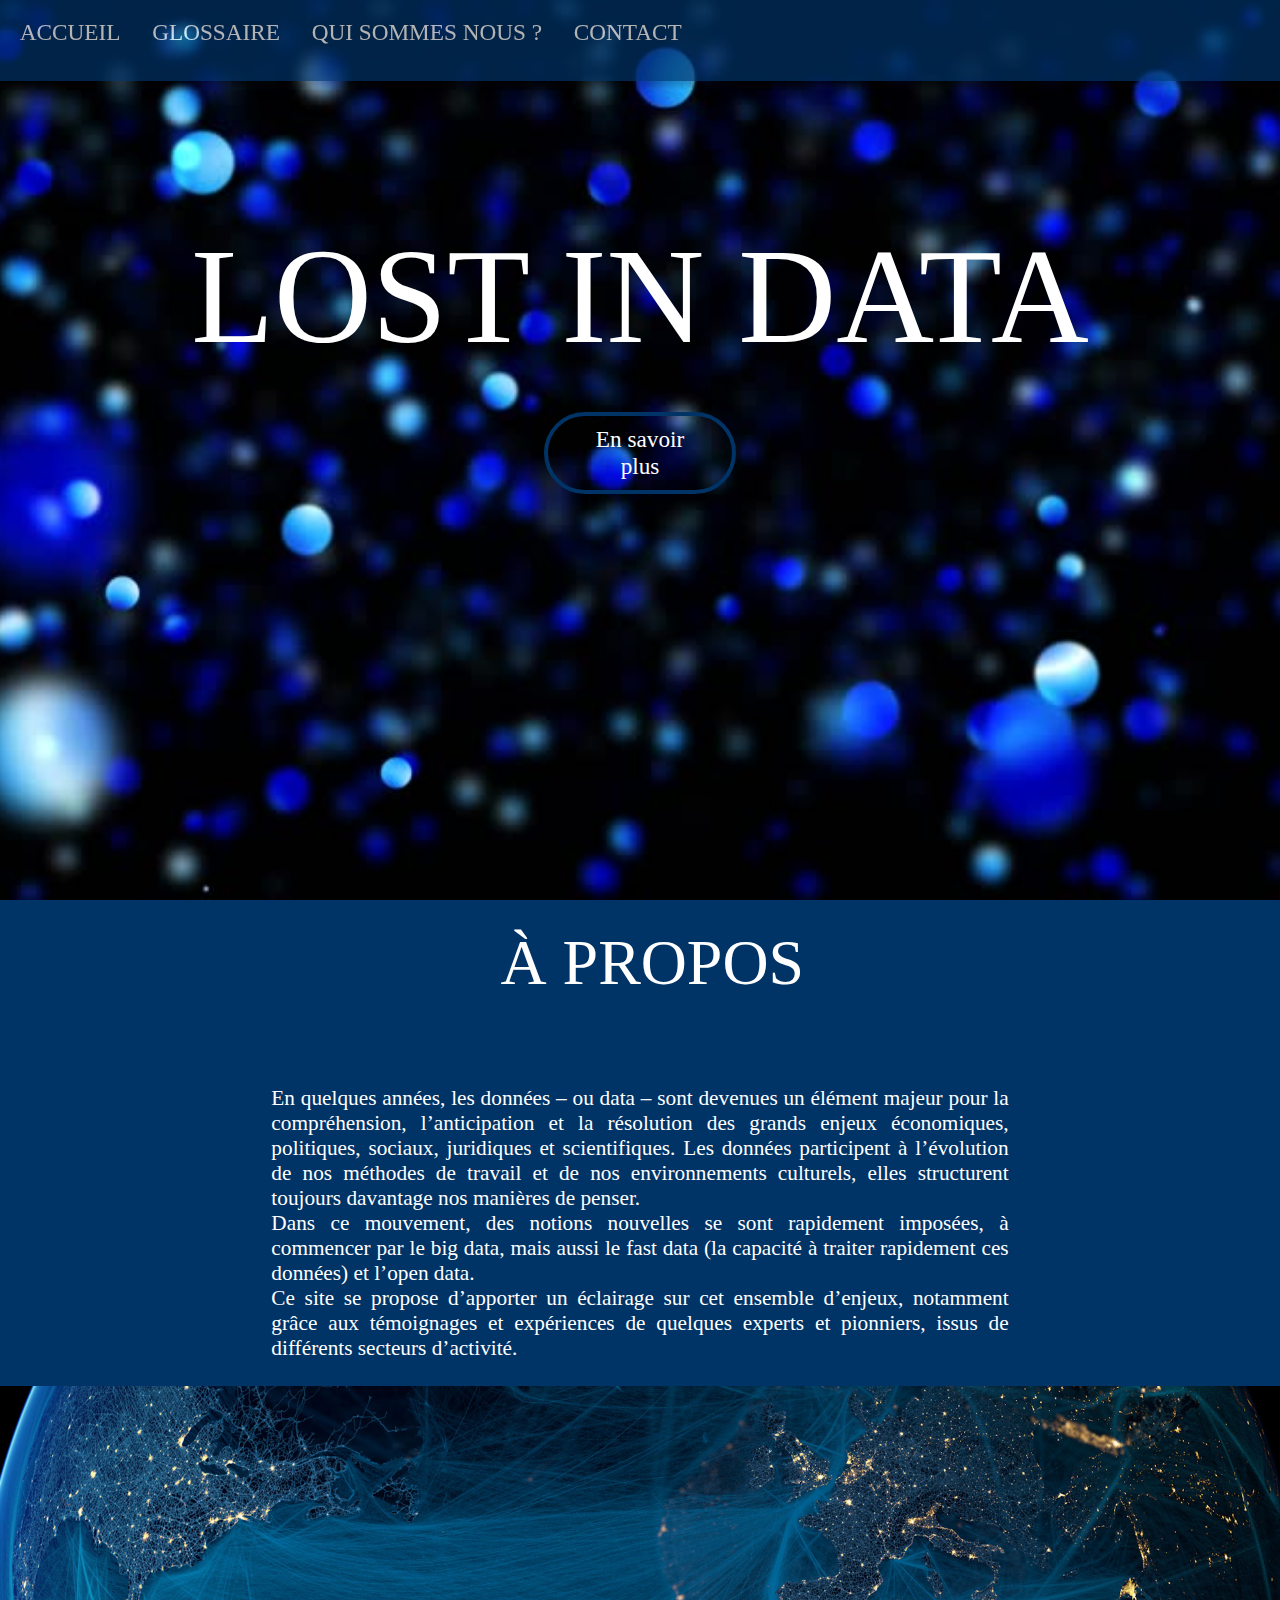
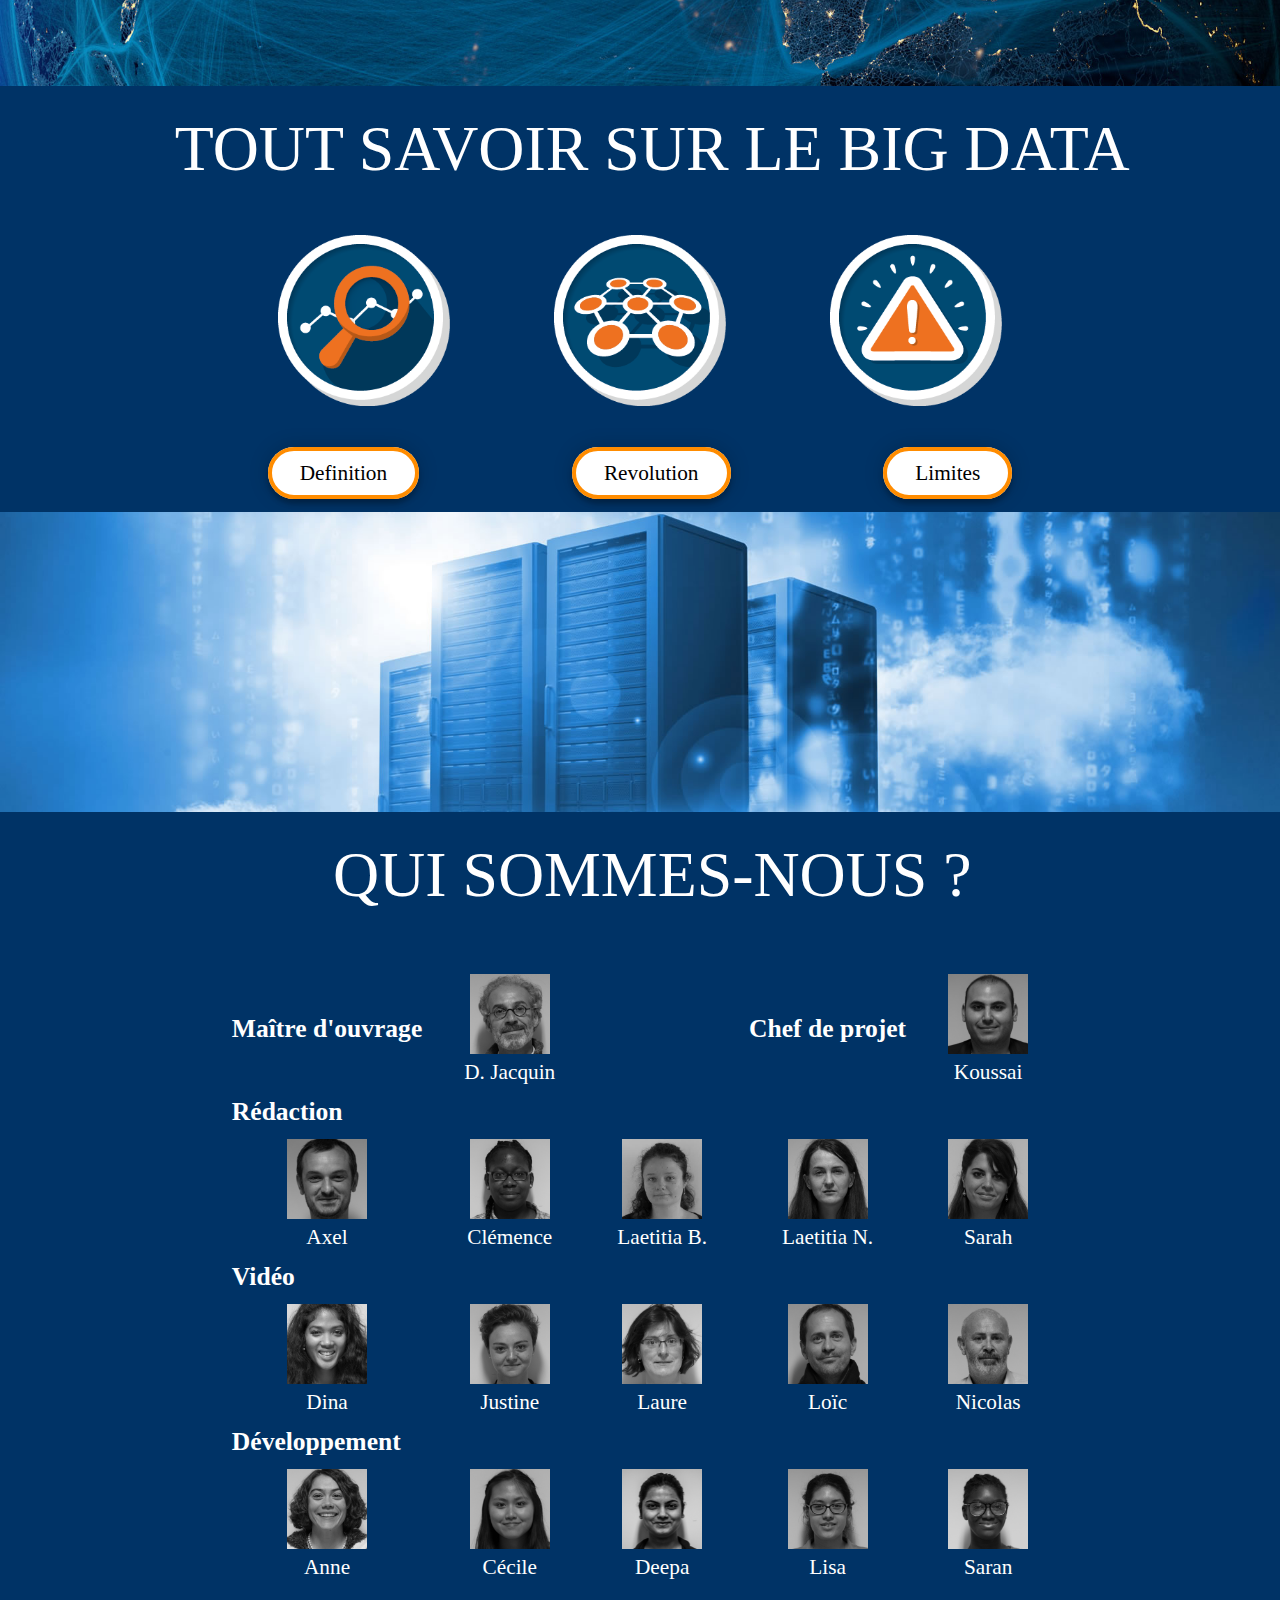
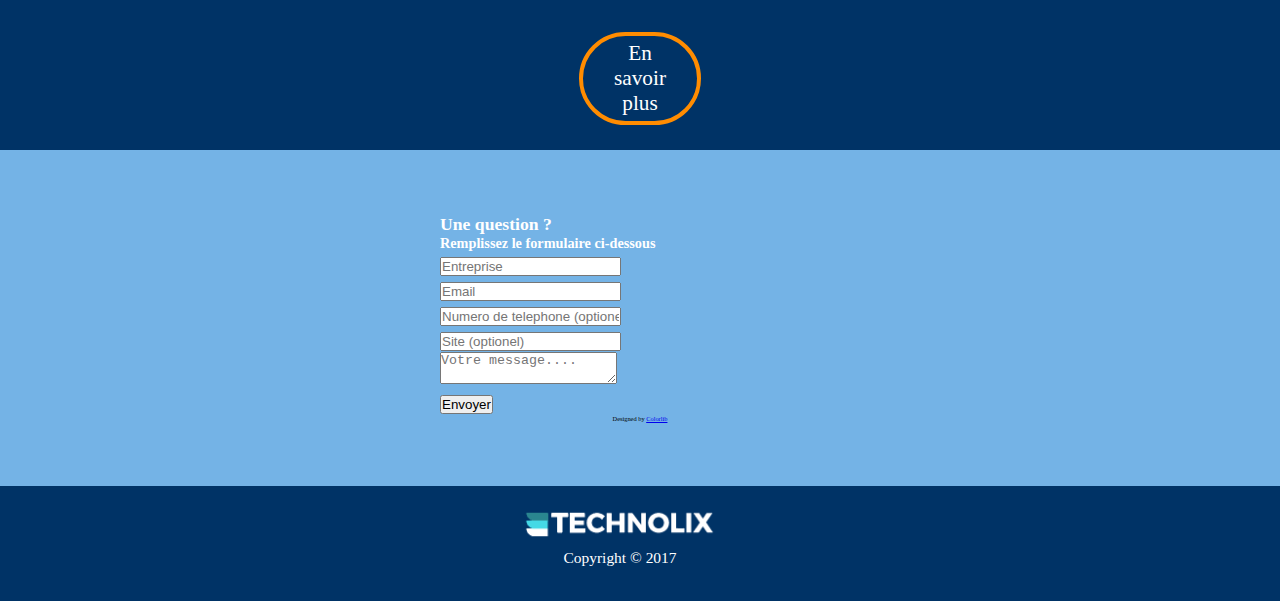
==== index.html @ 886eea76 "Add files via upload" ====
<!DOCTYPE HTML>
<html>
<head>
<title>Lost in Data</title>
<meta charset="utf-8">
	<link rel="stylesheet" type="text/css" href="main_style.css">
</head>

<body>
<!----------------------------------- Debut header ---------------------------------->
<div class="imgheader">
	<header>
	<!----------------------------------- Titre Principal ----------------------->
<h1 class="titre-accueil">Lost in Data</h1>
<a href="#qui" class="button1">En savoir plus</a>
	</header>
	</div>
<!----------------------------------- Menu ---------------------------------->
		<nav>
<ul>

<li><a href="index.html">Accueil</a></li>
<li><a href="glossaire.html">Glossaire</a></li>
<li><a href="#qui">Qui sommes nous ?</a></li>
<li><a href="#contact">Contact</a></li>
</ul>
		</nav>
<!--------- Fin header ------------>

<main>

	<!----------- Section a propos ------------>
	
<div class="apropos">
	<h2>à propos</h2>

	<div class="introtxt">
<p></i>En quelques années, les données – ou data – sont devenues un élément majeur pour la 
compréhension, l’anticipation et la résolution des grands enjeux économiques, politiques, sociaux, juridiques 
et scientifiques. Les données participent à l’évolution de nos méthodes de travail et de nos environnements 
culturels, elles structurent toujours davantage nos manières de penser.</p>
<p>Dans ce mouvement, des notions nouvelles se sont rapidement imposées, à commencer par le big data, 
mais aussi le fast data (la capacité à traiter rapidement ces données) et l’open data.</p>
<p>Ce site se propose d’apporter un éclairage sur cet ensemble d’enjeux, notamment grâce aux 
témoignages et expériences de quelques experts et pionniers, issus de différents secteurs d’activité.</p>
	</div>
</div>
<div class="bannertop">
</div>
	<!------------ Section pictogrammes articles -------------->


<div class="toutsavoir">

	<div class="artlinks">
<h2>Tout savoir sur le Big Data</h2>

<img src="datas.png" alt="introduction" class="picto">

<img src="revolution.png" alt="revolution" class="picto">

<img src="attention.png" alt="limites" class="picto">

</div>

<div class="buttonlist">
<a href="article1.html" class="button">Definition</a>
<a href="article2.html" class="button">Revolution</a>
<a href="article3.html" class="button">Limites</a>
	</div>
		</div>
<div class="bannerbottom">
</div>
	<!--------- Section Qui sommes-nous  --------------->
	<a name="qui"></a>
	<div class="qui">

<h2>Qui sommes-nous ?</h2>

<table>
<tr><th>Maître d'ouvrage</th><td><a href=""><img src="David.jpg" alt="" height="80px"/></a><p>D. Jacquin</p></td><td></td><th>Chef de projet</th><td><a href=""><img src="Koussay.jpg" alt=""height="80px"/></a><p>Koussai</p></td>
</tr>

<tr><th colspan="5">Rédaction</th></tr>
<tr>
<td><a href=""><img src="Axel.jpg" alt="" height="80px"/></a><p>Axel</p></td><td><a href=""><img src="Clemence.jpg" alt="" height="80px"/></a><p>Clémence</p></td><td><a href=""><img src="Leti.jpg" alt="" height="80px"/></a><p>Laetitia B.</p></td><td><a href=""><img src="Laetitia.jpg" alt="" height="80px"/></a><p>Laetitia N.</p></td><td><a href=""><img src="Sarah.jpg" alt="" height="80px"/></a><p>Sarah</p></td>
</tr>

<tr><th colspan="5">Vidéo</th></tr>
<tr><td><a href=""><img src="Dina.jpg" alt="" height="80px"/></a><p>Dina</p></td><td><a href=""><img src="Justine.jpg" alt="" height="80px"/></a><p>Justine</p></td><td><a href=""><img src="Laure.jpg" alt="" height="80px"/></a><p>Laure</p></td><td><a href=""><img src="Loic.jpg" alt="" height="80px"/></a><p>Loïc</p></td><td><a href=""><img src="Nicolas.jpg" alt="" height="80px"/></a><p>Nicolas</p></td>
</tr>

<tr><th colspan="5">Développement</th></tr>
<tr><td><a href=""><img src="Anne.jpg" alt="" height="80px"/></a><p>Anne</p></td><td><a href=""><img src="Cecile.jpg" alt="" height="80px"/></a><p>Cécile</p></td><td><a href=""><img src="Deepa.jpg" alt="" height="80px"/></a><p>Deepa</p></td><td><a href=""><img src="Lisa.jpg" alt="" height="80px"/></a><p>Lisa</p></td><td><a href=""><img src="Saran.jpg" alt="" height="80px"/></a><p>Saran</p></td>
</tr>
</table>

<a href="information.html" class="button-qui-sommes-nous">En savoir plus</a>
</div>

	<!---------- Formulaire de Contact ------------------>
<div class="contactsection"><a name="contact"></a>

<div class="formulaire">  
  <form action="https://formspree.io/leang.cecile@gmail.com" method="POST">
  <input type="hidden" name="_cc" value="koussay.houceine@gmail.com","david.jacquin@gmail.com"  />
	<input type="hidden" name="_format" value="plain" />
	<input type="hidden" name="_subject" value="Vous avez reçu un nouveau message !" />
    <h5>Une question ?</h5>
    <h6>Remplissez le formulaire ci-dessous</h6>
    <fieldset>
	
	
	
      <input name="entreprise" placeholder="Entreprise" type="text" tabindex="1">
    </fieldset>
    <fieldset>
      <input name="_replyto" placeholder="Email" type="email" tabindex="2">
    </fieldset>
    <fieldset>
      <input name="tel" placeholder="Numero de telephone (optionel)" type="tel" tabindex="3">
    </fieldset>
    <fieldset>
      <input name="site" placeholder="Site (optionel)" type="url" tabindex="4">
    </fieldset>
    <fieldset>
      <textarea name="message" placeholder="Votre message...." tabindex="5"></textarea>
    </fieldset>
    <fieldset>
      <button name="submit" type="submit" id="contact-submit" data-submit="...envoi">Envoyer</button>
    </fieldset>
    <p class="copyright">Designed by <a href="https://colorlib.com" target="_blank" title="Colorlib">Colorlib</a></p>
  </form>
</div>

</div>

</div>

</main>

	<!------------- Footer --------------->
<footer>
<div><img src="logotechnolix.png" alt="Logo technolix" class="logotechnolix"></div>
<div="clear"></div>
<div>Copyright © 2017</div> 
</footer>
</body>
</html>
---- main_style.css ----
body, html{
	height:100%;
	margin:0 auto;
	background-color:#003366;
	color:#fff;
	font-family:Calibri;
	font-size:1.1em;
}

header{
	margin:0;
	
}

main{
	background-color:#003366;
	color:#fff;
	margin-bottom:15px;
	margin-top:0;
	font-family:Calibri;
	font-size:1.1em;
}

/* Images de header */

.imgheader{
	background:url(innovation.jpg);
    min-height:100%; 
	margin:0;
    background-position: center;
    background-repeat: no-repeat;
    background-size: cover;	

}

.header1{
	background:url(banner2.jpg); 
    background-position: center;
    background-repeat: no-repeat;
    background-size: cover;
	height:45%;
}

.header2{
	background:url(banner4.jpg); 
    background-position: center;
    background-repeat: no-repeat;
    background-size: 100% 100%;
	height:45%;
}

.header3{
	background:url(banner3.jpg); 
    background-position: center;
    background-repeat: no-repeat;
    background-size: 100% 100%;
	height:45%;
}

/*Bouton header */

.button1 {
	background-color:transparent;
    color: #fff;
    padding: 10px 28px;
    text-align: center;
    font-size: 1.2em;
	display:block;
	margin: 0 auto;
	margin-top:3%;
	border: solid 4px #003366;
	border-radius:50px;
	width:15%;
	text-decoration:none;
	
	
	
}


.button1:hover{
	background: #fff;
	color:#333;
  -webkit-transition: background 0.3s ease-in-out;
  -moz-transition: background 0.3s ease-in-out;
  transition: background-color 0.3s ease-in-out;
	
}

.element {
    position: relative;
}
 
/*replace the content value with the
corresponding value from the list below*/
 

/*Menu*/
nav{
	background-color:#003366;
	opacity:0.7;
	height:9%;
	width:100%;
	overflow:auto;
	position:fixed;
	margin:0 auto;
	top:0;
	box-shadow: 0 0 20px 0 rgba(0, 0, 0, 0.2), 0 5px 5px 0 rgba(0, 0, 0, 0.24);
	}
	
nav ul, nav li {
	list-style-type:none;
	padding:0;
	margin:0 auto;
	margin-left:auto;
    margin-right:auto;
	
}

nav li{
	float:left;
	padding:7px;
	margin:0 auto;
	margin-left:1%;
	margin-right:5px;
	margin-top:0.9%;
	font-size:1.2em;
	
}

nav li a {
	text-decoration:none;
	font-family:calibri;
	font-size:1em;
	font-weight:300;
	text-transform:uppercase;
	text-align:center;
	display:block;
	color:#fff;
	margin:0 auto;

}

nav a:hoover{
	text-decoration:underline;

}


/*titles*/

.titre-accueil{
	text-align:center;
	font-family:calibri;
	font-weight:100;
	font-size:7em;
	margin:0 auto;
	padding-top:17%;
	text-transform:uppercase;
	color:#fff;

}

h1{
	text-align:center;
	font-size:5em;
	margin-top:50px;
	margin-bottom:50px;
	}

h2{
	text-align:center;
	margin-left:2%;
	font-family:calibri;
	font-weight:100;
	font-size:3em;
	color:#fff;
	text-transform:uppercase;
	margin-top:0;
	margin-bottom:0;
}

h3{
	text-align:center;
	font-family:calibri;
	font-weight:bold;
	font-size:22pt;
}

.txtheader{
	text-align:left;
	font-family:calibri;
	font-weight:200;
	font-size:3em;
	margin-left:1.5%;
	padding-top:3%;
	text-transform:uppercase;
	color:#f7f7f7;
	
}

/*introduction*/


.apropos{
background-color:#003366;
height:100%;
padding:2%;

}

.logoapps{
	margin-top:3%;
	margin-bottom:3%;
	margin-left:20%;
	width:22%;
	height:45%;
	float:left;
	
}

.introtxt{
width:60%;
height:50%;
text-align:justify;
font-family:calibri;
font-size:1em;
margin-top:7%;
margin-left:auto;
margin-right:auto;
margin-bottom:0;

}

/*bannieres de sepparation*/

.bannertop{
	height:300px;
	background:url(banner1.jpg);
	background-size:cover;
}

.bannerbottom{
	height:300px;
	background:url(banner5.jpg);
	background-size:cover;
}
/*section pictos*/

.toutsavoir{
	background-color:#003366;
	height:100%;
	margin:0;
	top:0;
	padding:2%;
}

.artlinks{
	margin:0 auto;
	display:block;
	float:none;
	text-align:center;
	
}

.picto{
	width:22%;
	height:22%;
	padding:4%;

}

.buttonlist{
	margin:0 auto;
	display:block;
	float:none;
	text-align:center;
	width:100%;
	
}

.button {
	background-color:#fff;
    color:#000;
    padding:10px 28px;
    text-align:center;
    font-size:1em;
	border:solid 4px #FF8C00;
	margin-left:6%;
	margin-right:6%;
	border-radius:50px;
	text-decoration: none;
	width:15%;
	box-shadow: 0 0 20px 0 rgba(0, 0, 0, 0.2), 0 5px 5px 0 rgba(0, 0, 0, 0.24);
}

.button:hover{
	background:#041d51;
	color:#fff;
	  -webkit-transition: background 0.3s ease-in-out;
  -moz-transition: background 0.3s ease-in-out;
  transition: background-color 0.3s ease-in-out;
	
}

.clear{
	clear:both;
}


/*articles*/

.intro-article{
	margin:0 auto;
	text-align:center;
	margin-bottom:70px;
	font-size:1.3em;
	}


/*qui sommes-nous*/

.qui{
	height:100%;
	background-color:#003366;
	padding:2%;
}


.button-qui-sommes-nous {
	background-color:transparent;
    color: #fff;
    padding: 5px 20px;
    text-align: center;
    font-size: 1em;
	display:block;
	margin: 0 auto;
	border: solid 4px #FF8C00;
	border-radius:50px;
	width:10%;
	text-decoration:none;
	
}


.button-qui-sommes-nous:hover{
	background: #fff;
	color:#333;
  -webkit-transition: background 0.3s ease-in-out;
  -moz-transition: background 0.3s ease-in-out;
  transition: background-color 0.3s ease-in-out;
	
}

/*Glossaire*/

.intro-article a{
	color:#fff;
	text-decoration:none;
}

/*Organigramme*/
table{
	margin:50px auto 50px auto;
}
td{
		text-align:center;
		padding-left:30px;
		padding-right:30px;
		padding-top:10px;
	}
th{
		text-align:left;
		padding-left:10px;
		padding-right:10px;
		padding-top:10px;
		font-size:1.2em;
	}

/*Contact*/

.contactsection{
	background-color:#74b3e6;
	padding:5%;
	height:100%;

}

* {
  margin: 0;
  padding: 0;
  box-sizing: border-box;
  -webkit-box-sizing: border-box;
  -moz-box-sizing: border-box;
  -webkit-font-smoothing: antialiased;
}

.formulaire{
  max-width: 400px;
  width: 100%;
  margin: 0 auto;
  position: relative;
}

#contact input[type="text"],
#contact input[type="email"],
#contact input[type="tel"],
#contact input[type="url"],
#contact textarea,
#contact button[type="submit"] {
  font: 400 12px/16px "calibri", Helvetica, sans-serif;
}

#contact {
  background: #F9F9F9;
  padding: 25px;
  margin:0;
  box-shadow: 0 0 20px 0 rgba(0, 0, 0, 0.2), 0 5px 5px 0 rgba(0, 0, 0, 0.24);
 
}

#contact h5 {
  color:#000;
  display: block;
  font-size: 30px;
  font-weight: 300;
  margin-bottom: 10px;
}

#contact h6 {
	color:#000;
  margin: 5px 0 15px;
  display: block;
  font-size: 0.8em;
  font-weight: 400;
}

fieldset {
  border: medium none;
  margin: 0;
  min-width: 100%;
  padding: 0;
  width: 100%;
}

#contact input[type="text"],
#contact input[type="email"],
#contact input[type="tel"],
#contact input[type="url"],
#contact textarea {
  width: 100%;
  border: 1px solid #ccc;
  background: #FFF;
  margin: 0 0 5px;
  padding: 10px;
}

#contact input[type="text"]:hover,
#contact input[type="email"]:hover,
#contact input[type="tel"]:hover,
#contact input[type="url"]:hover,
#contact textarea:hover {
  -webkit-transition: border-color 0.3s ease-in-out;
  -moz-transition: border-color 0.3s ease-in-out;
  transition: border-color 0.3s ease-in-out;
  border: 1px solid #aaa;
}

#contact textarea {
  height: 100px;
  max-width: 100%;
  resize: none;
}

#contact button[type="submit"] {
  cursor: pointer;
  width: 100%;
  border: none;
  background: #25274D;
  color: #FFF;
  margin: 0 0 5px;
  padding: 10px;
  font-size: 15px;
}

#contact button[type="submit"]:hover {
  background: #265077;
  -webkit-transition: background 0.3s ease-in-out;
  -moz-transition: background 0.3s ease-in-out;
  transition: background-color 0.3s ease-in-out;
}

#contact button[type="submit"]:active {
  box-shadow: inset 0 1px 3px rgba(0, 0, 0, 0.5);
}

.copyright {
  text-align: center;
  font-size:0.3em;
  color:#000;
}

#contact input:focus,
#contact textarea:focus {
  outline: 0;
  border: 1px solid #aaa;
}

/*footer*/
footer{
	text-align:center;
    height:100px;
    width:100%;
	background-color:#003366;
	color:#fff;
	position:relative;
	bottom:0;
	padding-right:40px;
	font-size:0.8em;

}

.logotechnolix{
	width:200px;
	}
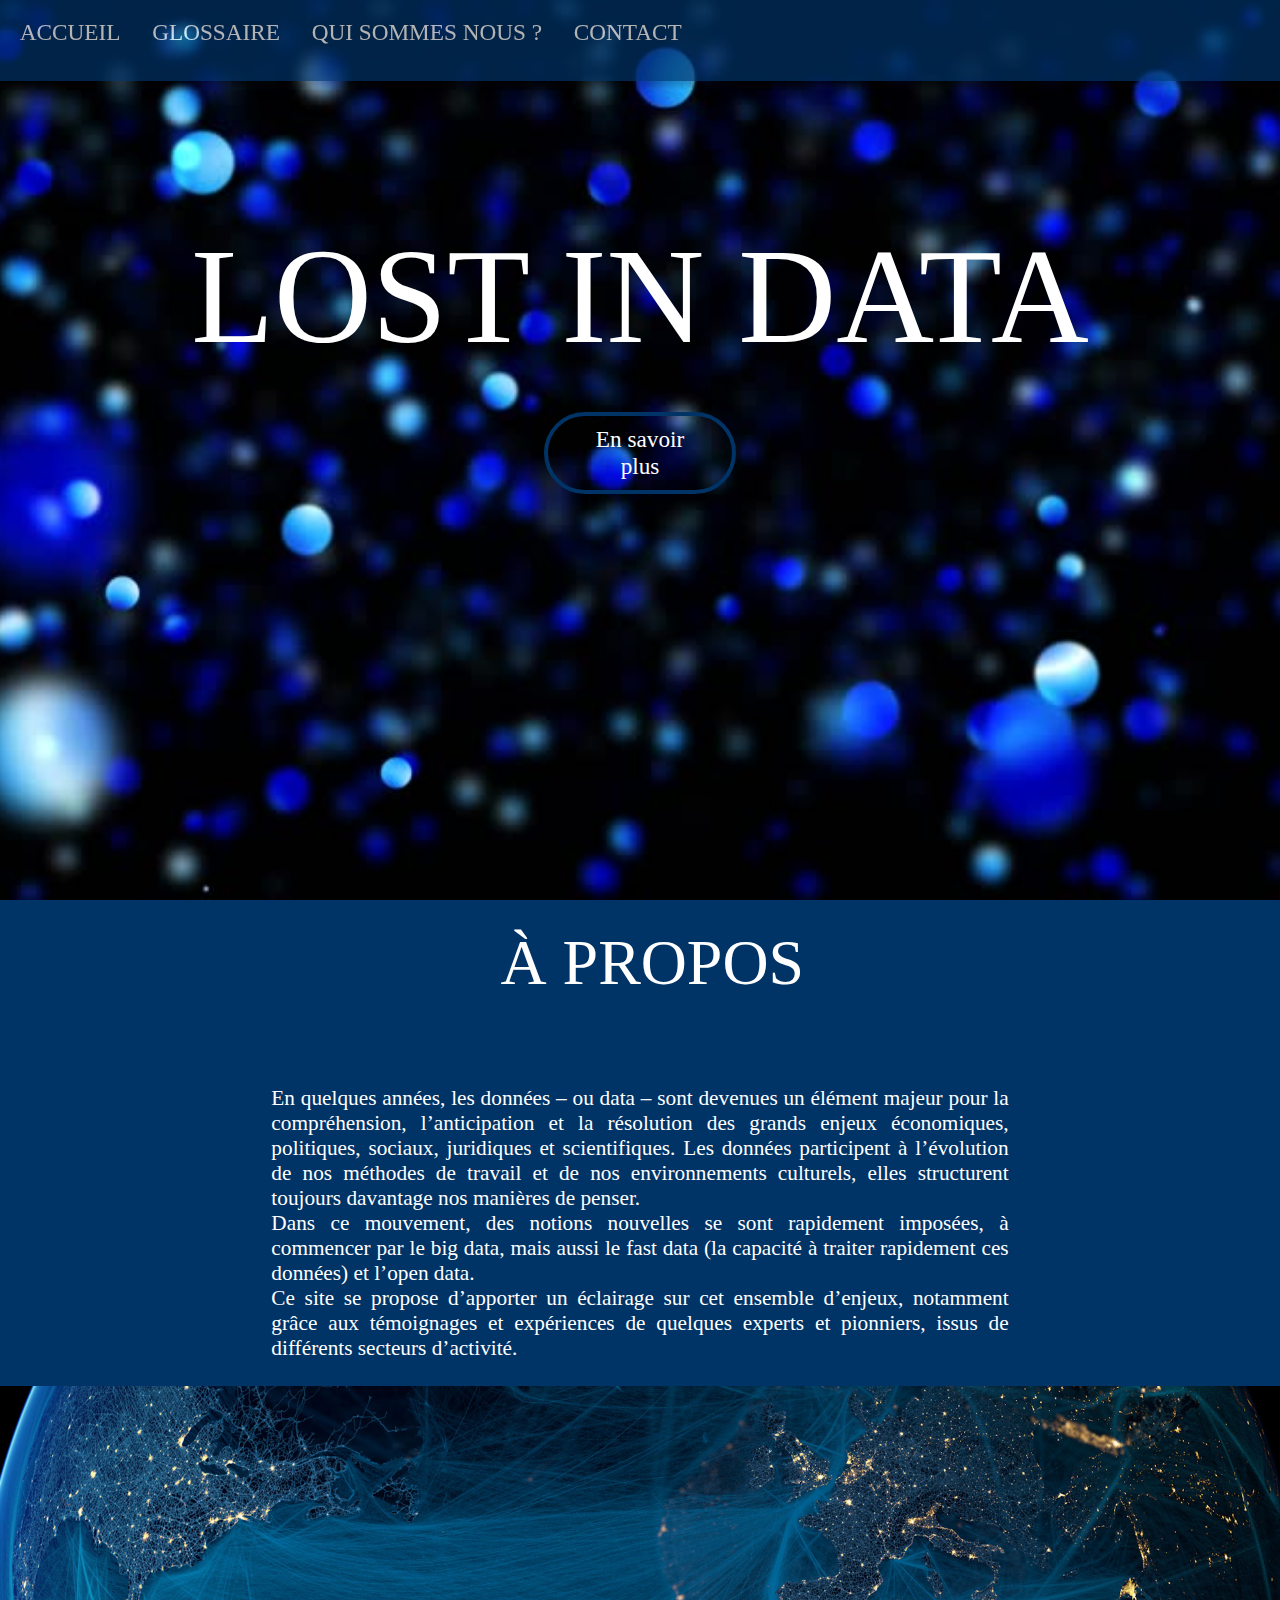
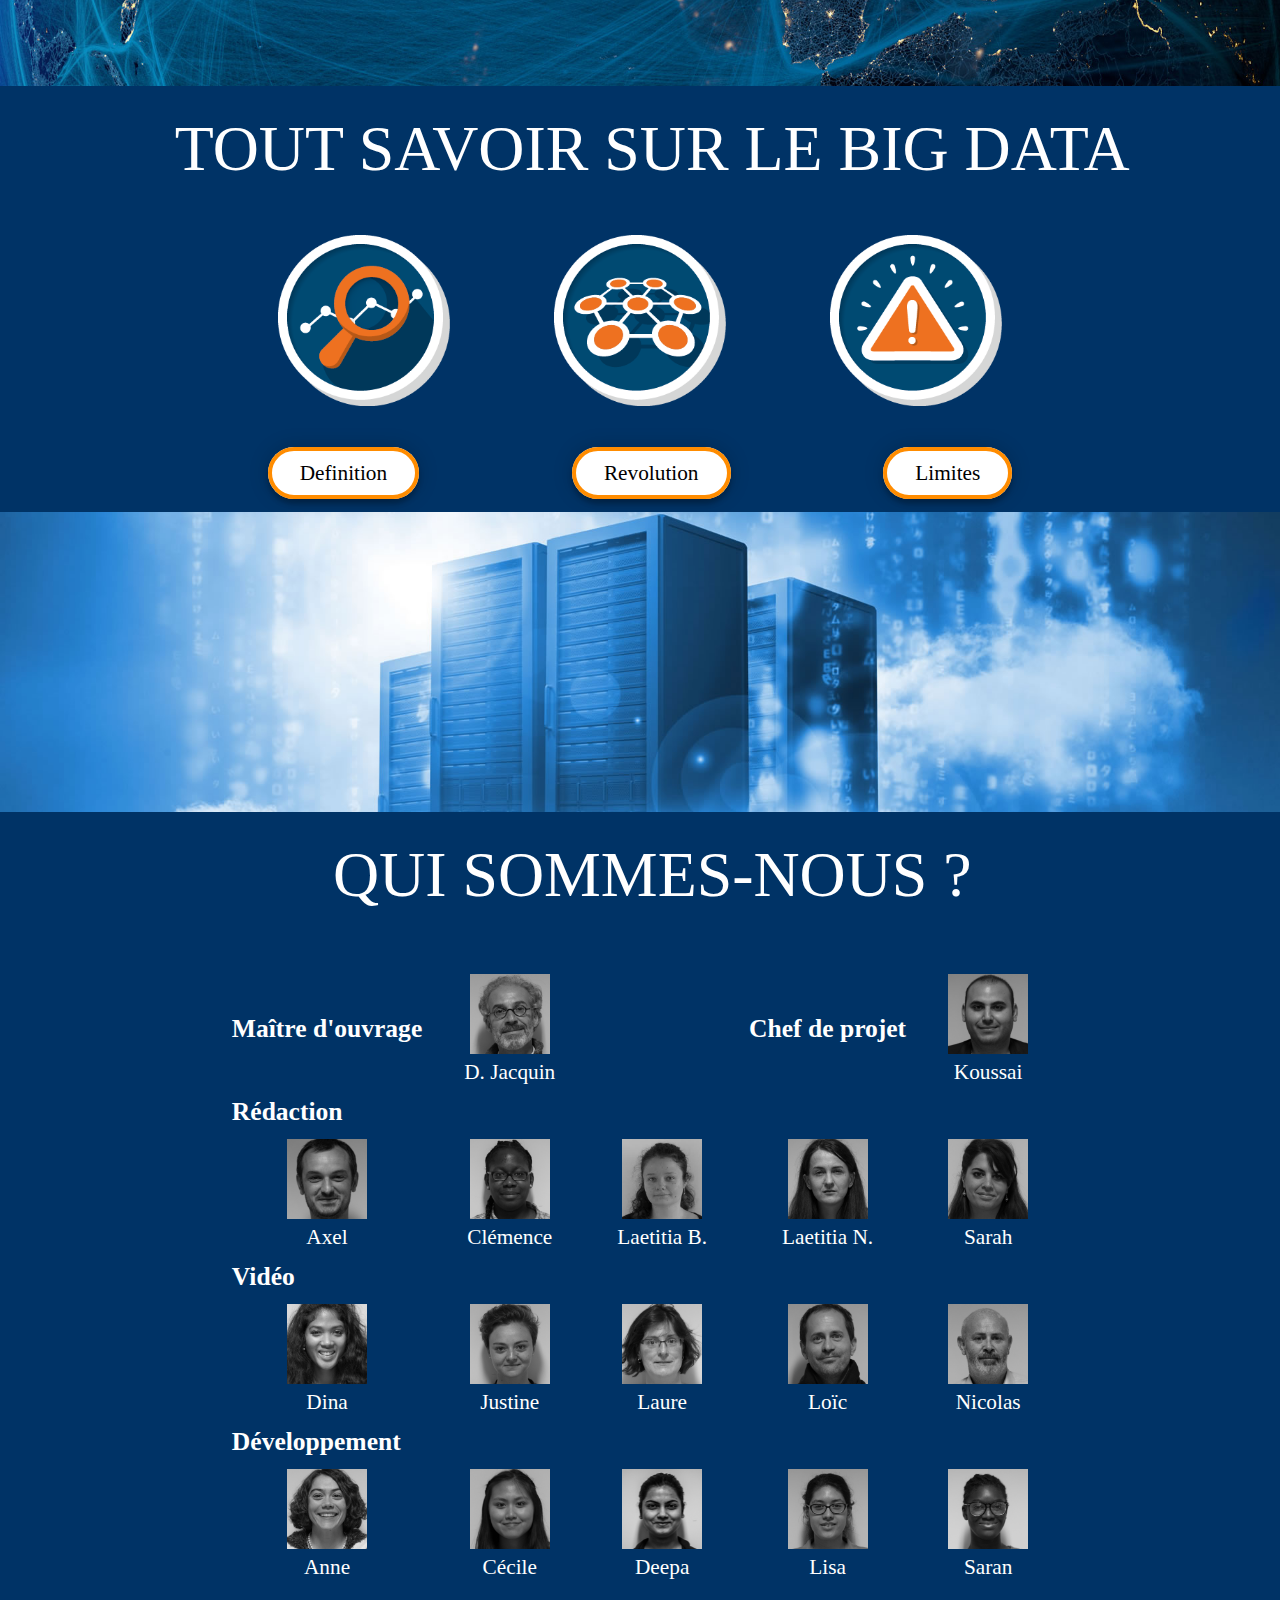
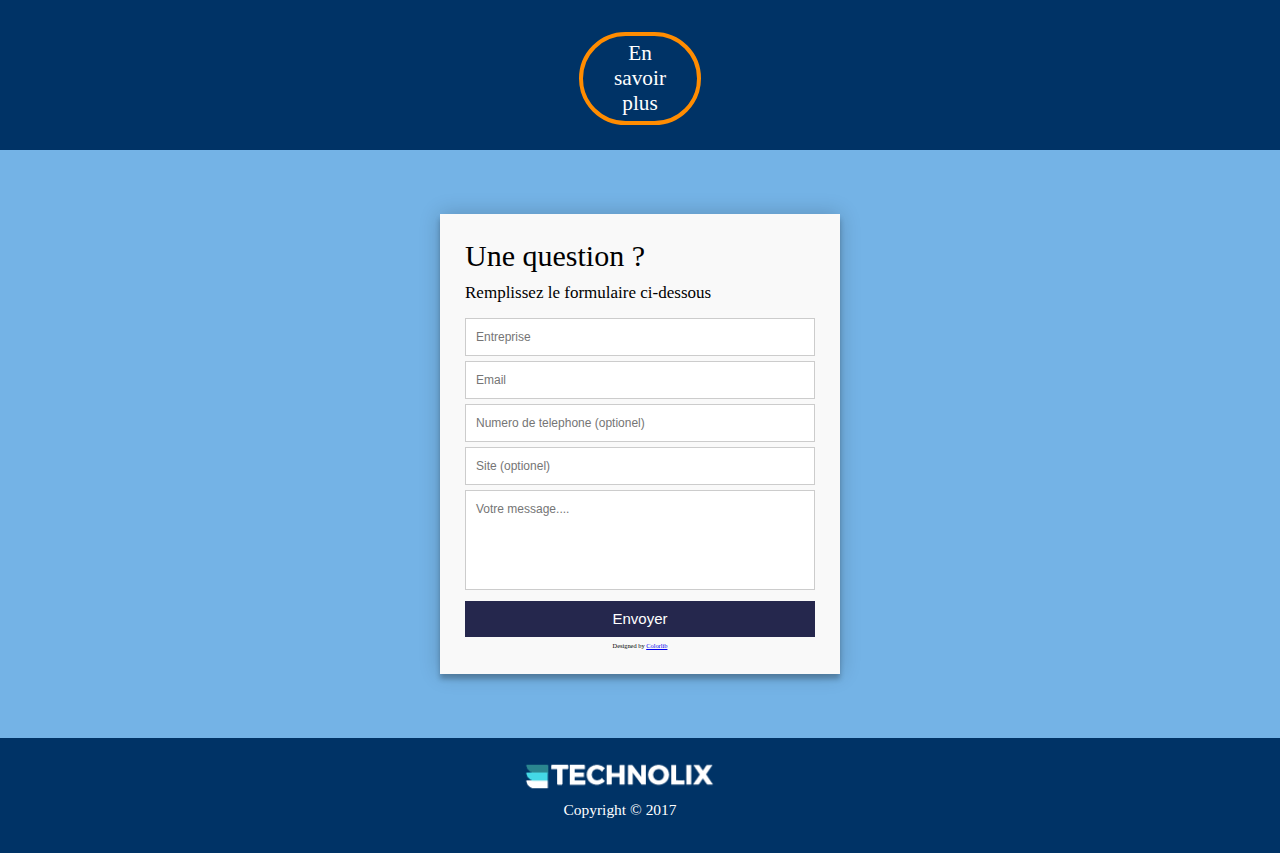
==== commit 0e4c339f: "Add files via upload" ====
--- a/index.html
+++ b/index.html
@@ -102,7 +102,7 @@
 <div class="contactsection"><a name="contact"></a>
 
 <div class="formulaire">  
-  <form action="https://formspree.io/leang.cecile@gmail.com" method="POST">
+  <form id="contact" action="https://formspree.io/leang.cecile@gmail.com" method="POST">
   <input type="hidden" name="_cc" value="koussay.houceine@gmail.com","david.jacquin@gmail.com"  />
 	<input type="hidden" name="_format" value="plain" />
 	<input type="hidden" name="_subject" value="Vous avez reçu un nouveau message !" />
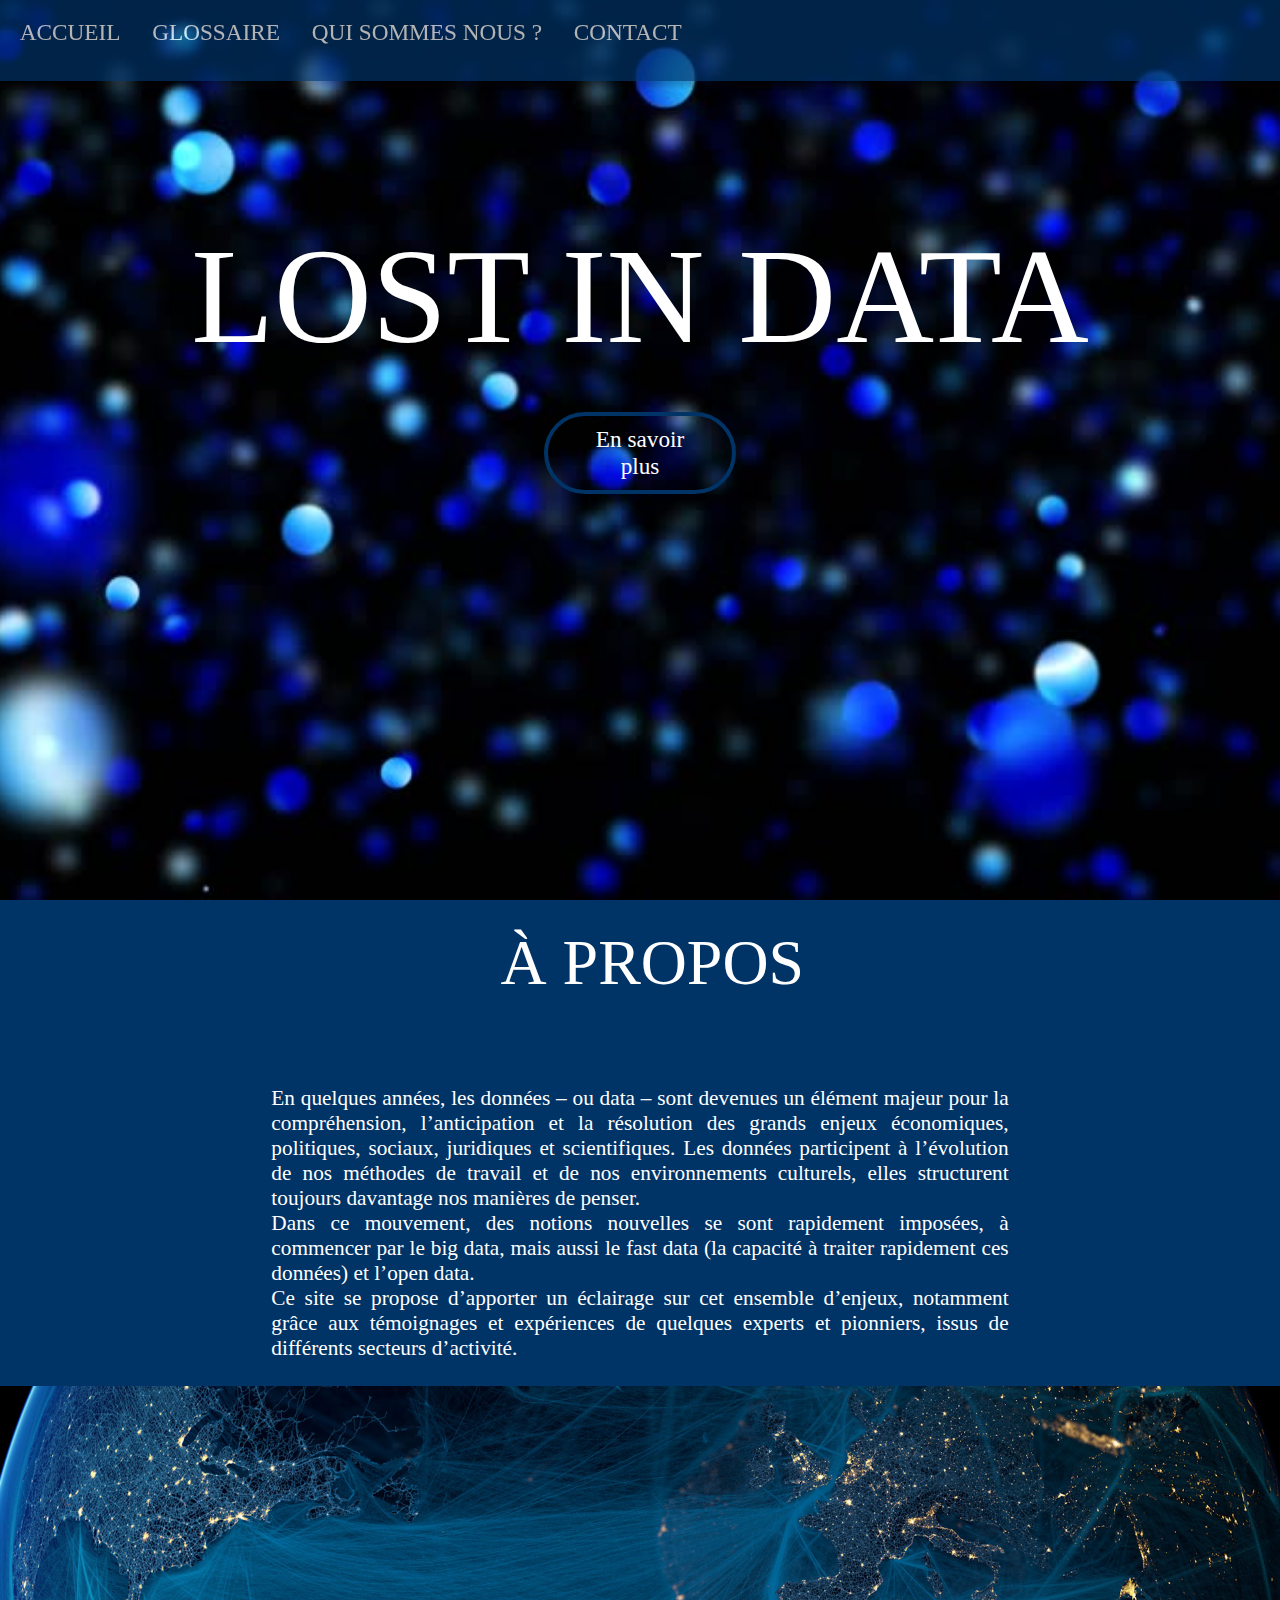
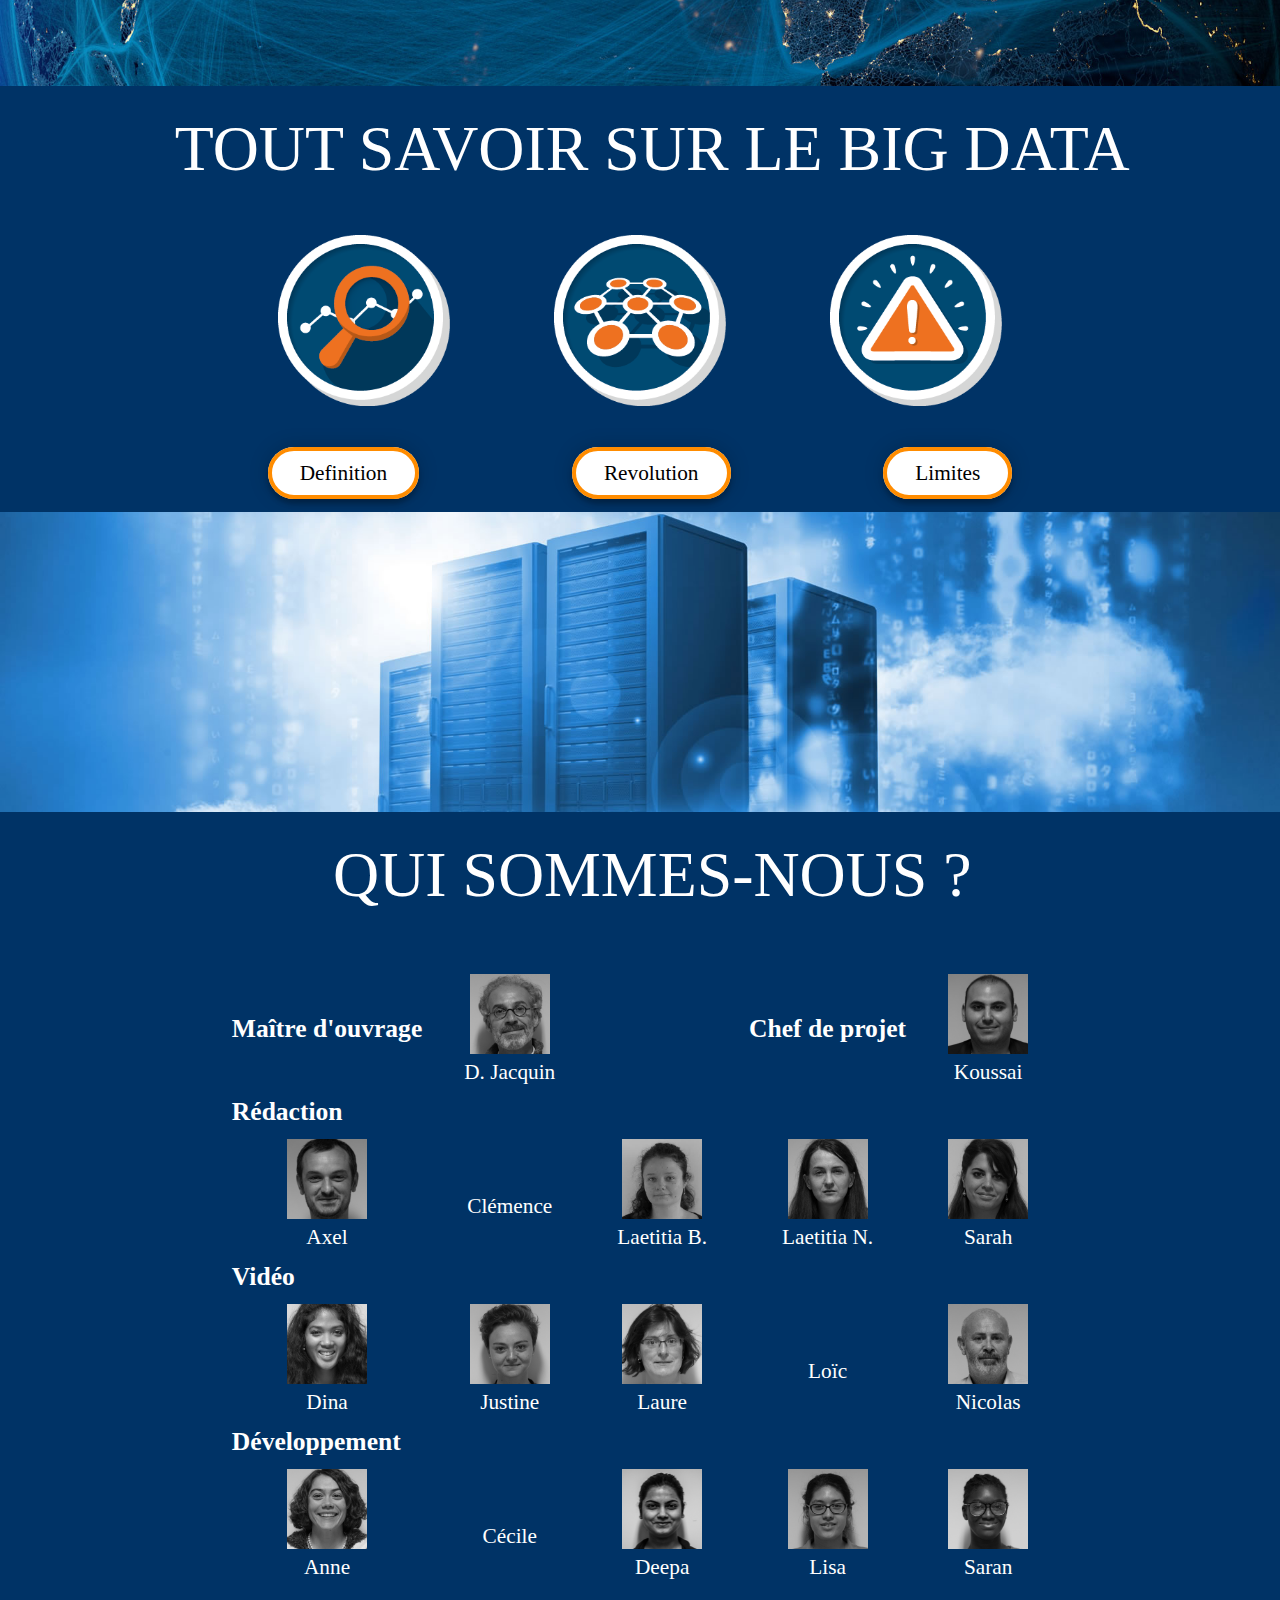
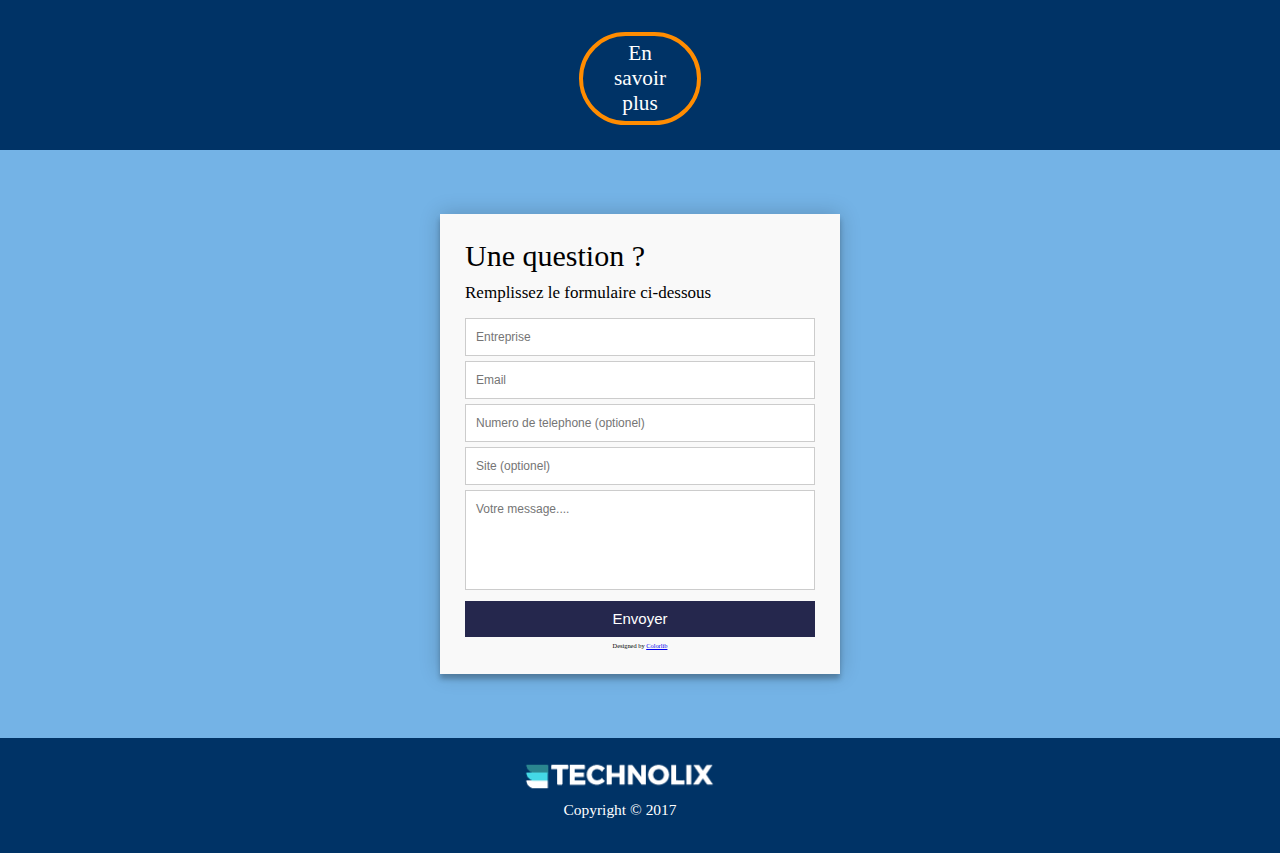
==== commit 3a56f569: "Add files via upload" ====
--- a/index.html
+++ b/index.html
@@ -83,15 +83,15 @@
 
 <tr><th colspan="5">Rédaction</th></tr>
 <tr>
-<td><a href=""><img src="Axel.jpg" alt="" height="80px"/></a><p>Axel</p></td><td><a href=""><img src="Clemence.jpg" alt="" height="80px"/></a><p>Clémence</p></td><td><a href=""><img src="Leti.jpg" alt="" height="80px"/></a><p>Laetitia B.</p></td><td><a href=""><img src="Laetitia.jpg" alt="" height="80px"/></a><p>Laetitia N.</p></td><td><a href=""><img src="Sarah.jpg" alt="" height="80px"/></a><p>Sarah</p></td>
+<td><a href=""><img src="Axel.jpg" alt="" height="80px"/></a><p>Axel</p></td><td><a href=""><img src="Clémence.jpg" alt="" height="80px"/></a><p>Clémence</p></td><td><a href=""><img src="Leti.jpg" alt="" height="80px"/></a><p>Laetitia B.</p></td><td><a href=""><img src="Laetitia.jpg" alt="" height="80px"/></a><p>Laetitia N.</p></td><td><a href=""><img src="Sarah.jpg" alt="" height="80px"/></a><p>Sarah</p></td>
 </tr>
 
 <tr><th colspan="5">Vidéo</th></tr>
-<tr><td><a href=""><img src="Dina.jpg" alt="" height="80px"/></a><p>Dina</p></td><td><a href=""><img src="Justine.jpg" alt="" height="80px"/></a><p>Justine</p></td><td><a href=""><img src="Laure.jpg" alt="" height="80px"/></a><p>Laure</p></td><td><a href=""><img src="Loic.jpg" alt="" height="80px"/></a><p>Loïc</p></td><td><a href=""><img src="Nicolas.jpg" alt="" height="80px"/></a><p>Nicolas</p></td>
+<tr><td><a href=""><img src="Dina.jpg" alt="" height="80px"/></a><p>Dina</p></td><td><a href=""><img src="Justine.jpg" alt="" height="80px"/></a><p>Justine</p></td><td><a href=""><img src="Laure.jpg" alt="" height="80px"/></a><p>Laure</p></td><td><a href=""><img src="Loïc.jpg" alt="" height="80px"/></a><p>Loïc</p></td><td><a href=""><img src="Nicolas.jpg" alt="" height="80px"/></a><p>Nicolas</p></td>
 </tr>
 
 <tr><th colspan="5">Développement</th></tr>
-<tr><td><a href=""><img src="Anne.jpg" alt="" height="80px"/></a><p>Anne</p></td><td><a href=""><img src="Cecile.jpg" alt="" height="80px"/></a><p>Cécile</p></td><td><a href=""><img src="Deepa.jpg" alt="" height="80px"/></a><p>Deepa</p></td><td><a href=""><img src="Lisa.jpg" alt="" height="80px"/></a><p>Lisa</p></td><td><a href=""><img src="Saran.jpg" alt="" height="80px"/></a><p>Saran</p></td>
+<tr><td><a href=""><img src="Anne.jpg" alt="" height="80px"/></a><p>Anne</p></td><td><a href=""><img src="Cécile.jpg" alt="" height="80px"/></a><p>Cécile</p></td><td><a href=""><img src="Deepa.jpg" alt="" height="80px"/></a><p>Deepa</p></td><td><a href=""><img src="Lisa.jpg" alt="" height="80px"/></a><p>Lisa</p></td><td><a href=""><img src="Saran.jpg" alt="" height="80px"/></a><p>Saran</p></td>
 </tr>
 </table>
 
@@ -102,37 +102,29 @@
 <div class="contactsection"><a name="contact"></a>
 
 <div class="formulaire">  
-  <form id="contact" action="https://formspree.io/leang.cecile@gmail.com" method="POST">
-  <input type="hidden" name="_cc" value="koussay.houceine@gmail.com","david.jacquin@gmail.com"  />
-	<input type="hidden" name="_format" value="plain" />
-	<input type="hidden" name="_subject" value="Vous avez reçu un nouveau message !" />
+  <form id="contact" action="" method="post">
     <h5>Une question ?</h5>
     <h6>Remplissez le formulaire ci-dessous</h6>
     <fieldset>
-	
-	
-	
-      <input name="entreprise" placeholder="Entreprise" type="text" tabindex="1">
+      <input placeholder="Entreprise" type="text" tabindex="1">
     </fieldset>
     <fieldset>
-      <input name="_replyto" placeholder="Email" type="email" tabindex="2">
+      <input placeholder="Email" type="email" tabindex="2">
     </fieldset>
     <fieldset>
-      <input name="tel" placeholder="Numero de telephone (optionel)" type="tel" tabindex="3">
+      <input placeholder="Numero de telephone (optionel)" type="tel" tabindex="3">
     </fieldset>
     <fieldset>
-      <input name="site" placeholder="Site (optionel)" type="url" tabindex="4">
+      <input placeholder="Site (optionel)" type="url" tabindex="4">
     </fieldset>
     <fieldset>
-      <textarea name="message" placeholder="Votre message...." tabindex="5"></textarea>
+      <textarea placeholder="Votre message...." tabindex="5"></textarea>
     </fieldset>
     <fieldset>
       <button name="submit" type="submit" id="contact-submit" data-submit="...envoi">Envoyer</button>
     </fieldset>
     <p class="copyright">Designed by <a href="https://colorlib.com" target="_blank" title="Colorlib">Colorlib</a></p>
   </form>
-</div>
-
 </div>
 
 </div>
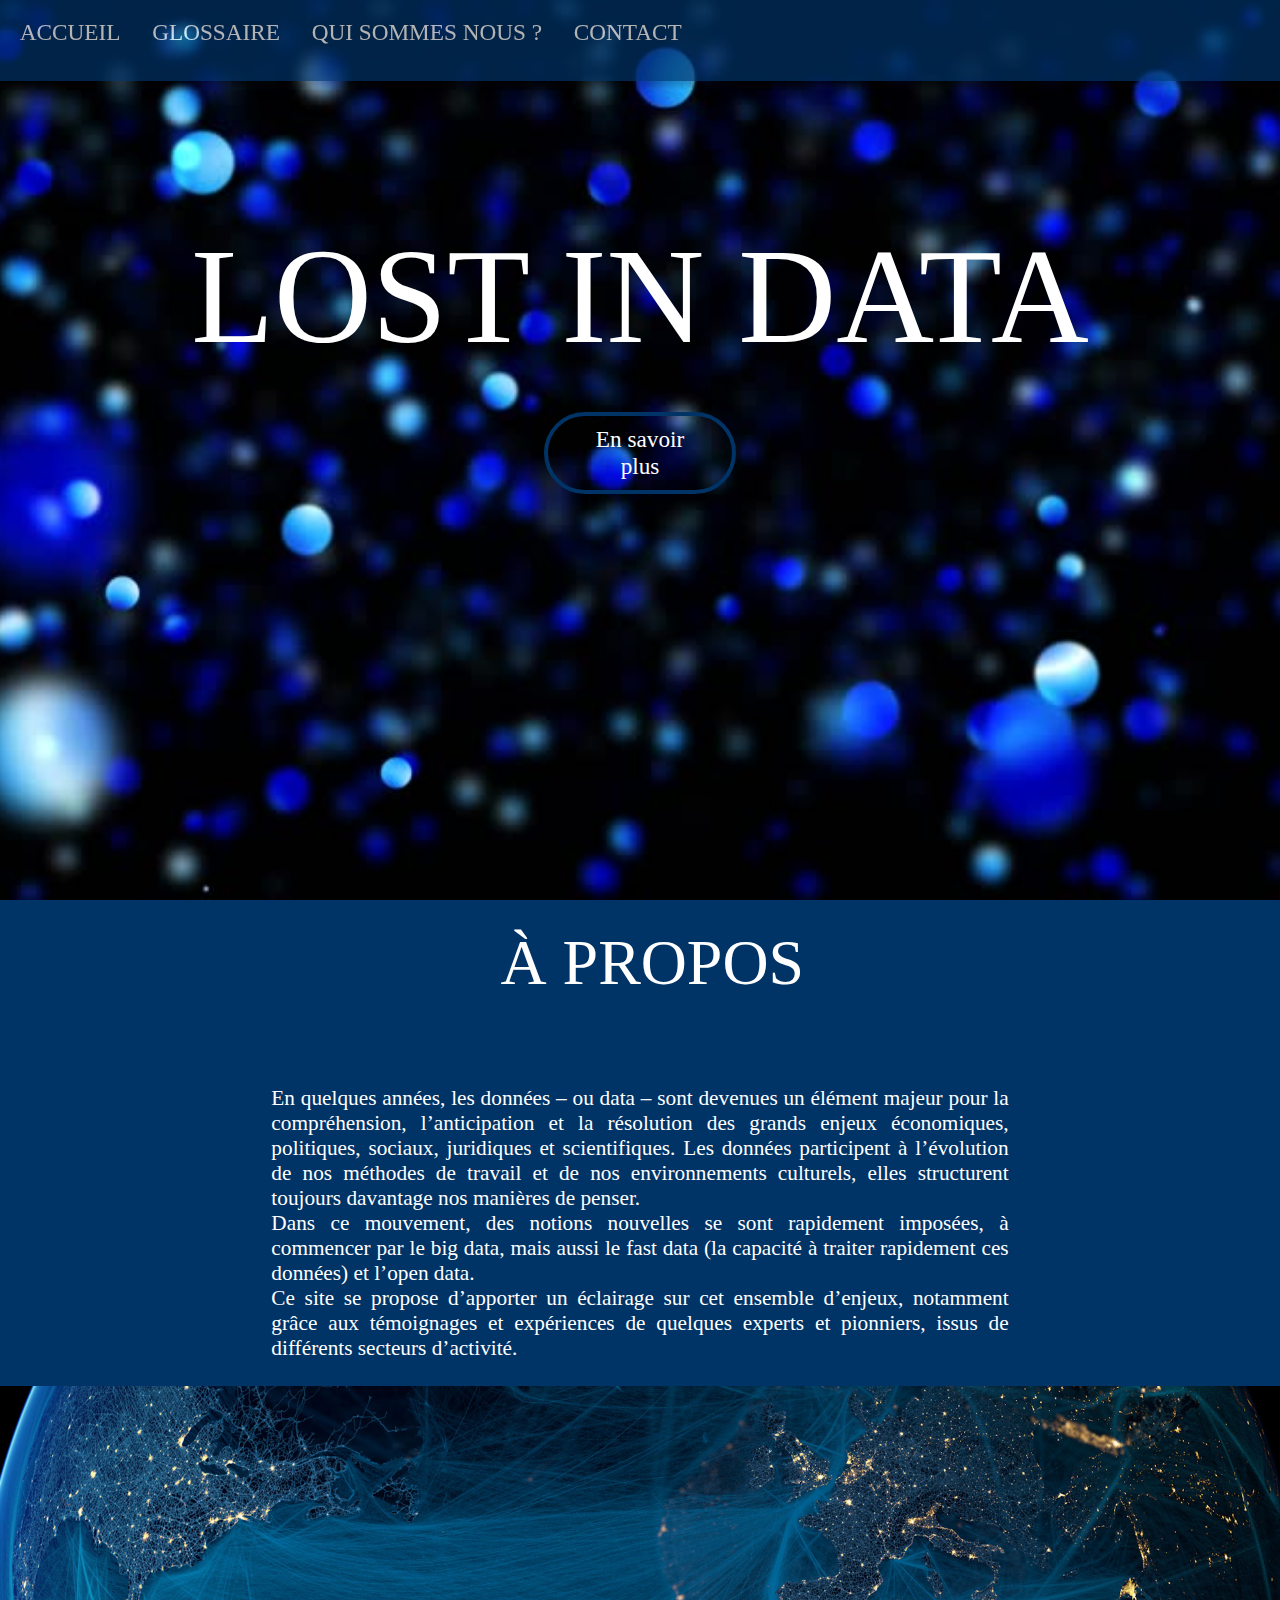
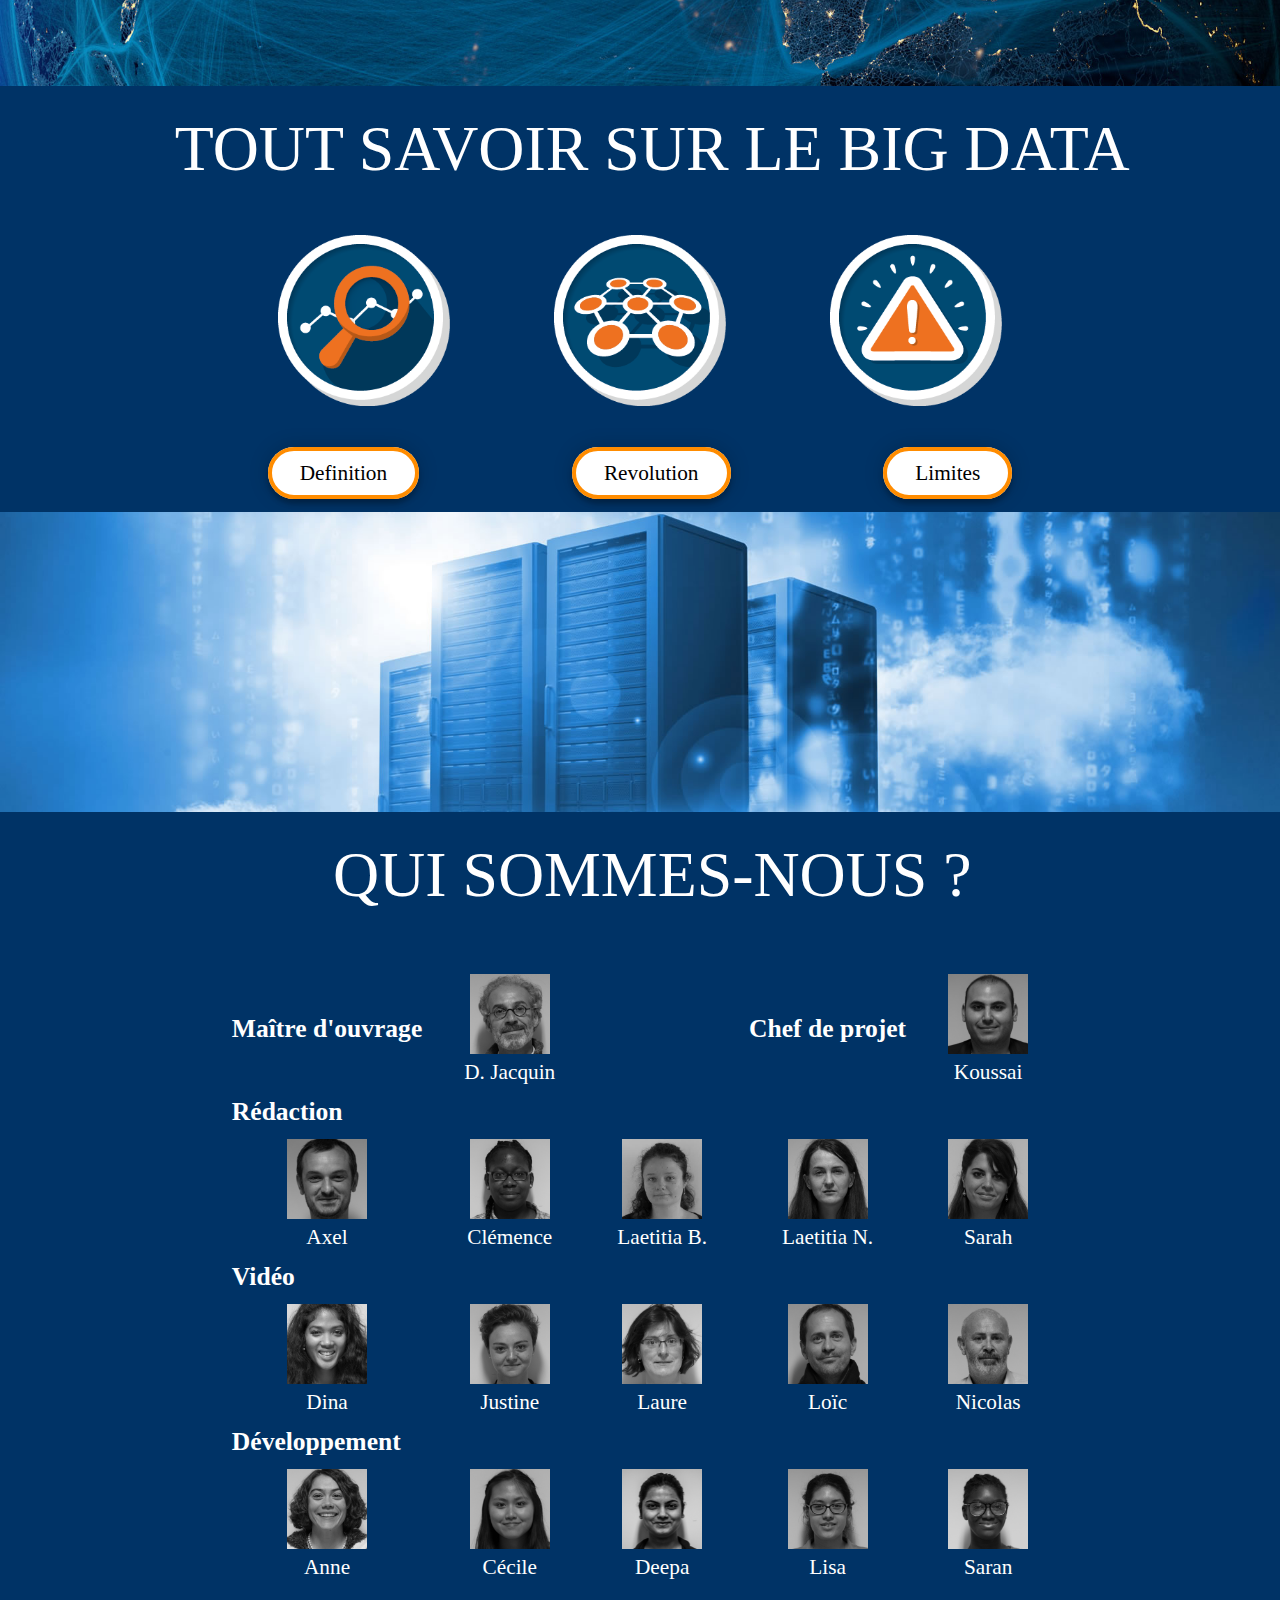
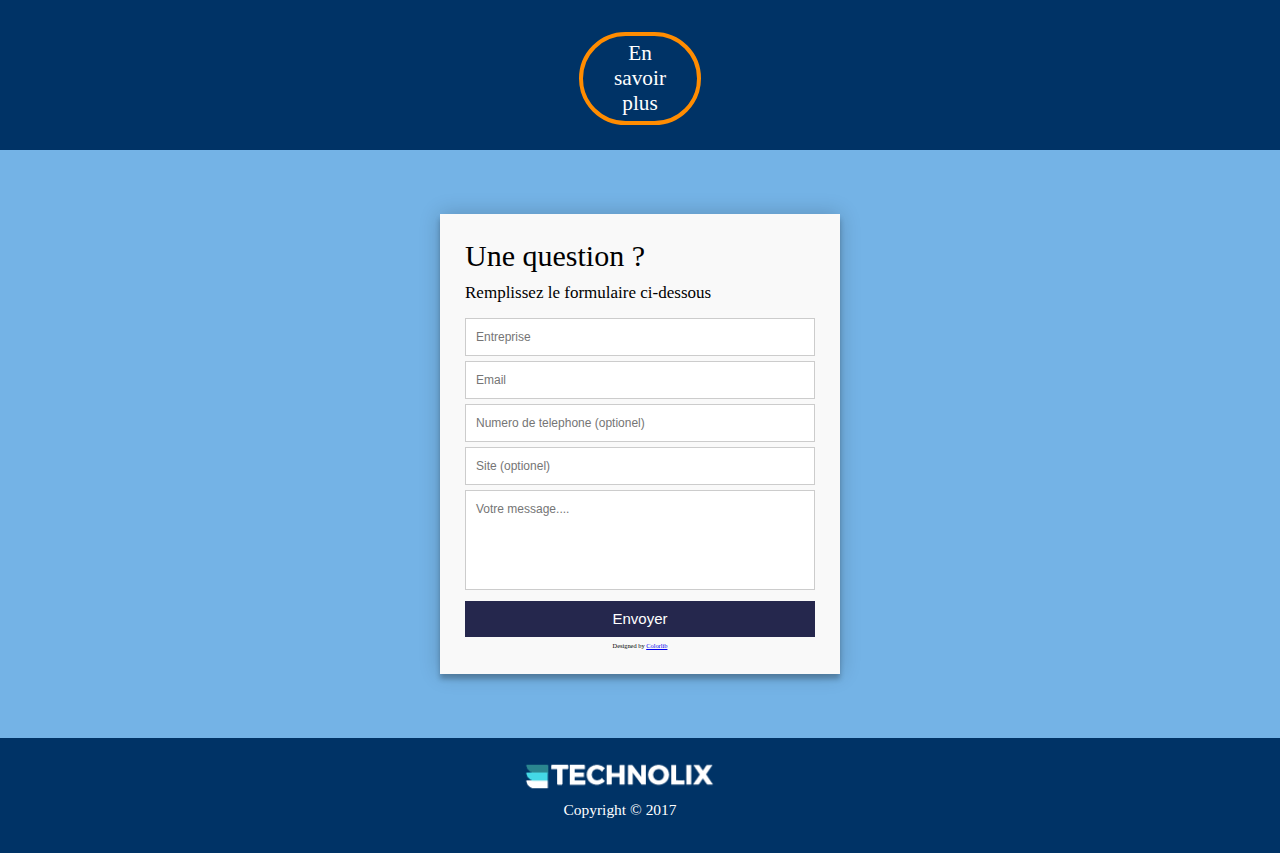
==== commit 2cdc38cd: "Add files via upload" ====
--- a/index.html
+++ b/index.html
@@ -83,15 +83,15 @@
 
 <tr><th colspan="5">Rédaction</th></tr>
 <tr>
-<td><a href=""><img src="Axel.jpg" alt="" height="80px"/></a><p>Axel</p></td><td><a href=""><img src="Clémence.jpg" alt="" height="80px"/></a><p>Clémence</p></td><td><a href=""><img src="Leti.jpg" alt="" height="80px"/></a><p>Laetitia B.</p></td><td><a href=""><img src="Laetitia.jpg" alt="" height="80px"/></a><p>Laetitia N.</p></td><td><a href=""><img src="Sarah.jpg" alt="" height="80px"/></a><p>Sarah</p></td>
+<td><a href=""><img src="Axel.jpg" alt="" height="80px"/></a><p>Axel</p></td><td><a href=""><img src="Clemence.jpg" alt="" height="80px"/></a><p>Clémence</p></td><td><a href=""><img src="Leti.jpg" alt="" height="80px"/></a><p>Laetitia B.</p></td><td><a href=""><img src="Laetitia.jpg" alt="" height="80px"/></a><p>Laetitia N.</p></td><td><a href=""><img src="Sarah.jpg" alt="" height="80px"/></a><p>Sarah</p></td>
 </tr>
 
 <tr><th colspan="5">Vidéo</th></tr>
-<tr><td><a href=""><img src="Dina.jpg" alt="" height="80px"/></a><p>Dina</p></td><td><a href=""><img src="Justine.jpg" alt="" height="80px"/></a><p>Justine</p></td><td><a href=""><img src="Laure.jpg" alt="" height="80px"/></a><p>Laure</p></td><td><a href=""><img src="Loïc.jpg" alt="" height="80px"/></a><p>Loïc</p></td><td><a href=""><img src="Nicolas.jpg" alt="" height="80px"/></a><p>Nicolas</p></td>
+<tr><td><a href=""><img src="Dina.jpg" alt="" height="80px"/></a><p>Dina</p></td><td><a href=""><img src="Justine.jpg" alt="" height="80px"/></a><p>Justine</p></td><td><a href=""><img src="Laure.jpg" alt="" height="80px"/></a><p>Laure</p></td><td><a href=""><img src="Loic.jpg" alt="" height="80px"/></a><p>Loïc</p></td><td><a href=""><img src="Nicolas.jpg" alt="" height="80px"/></a><p>Nicolas</p></td>
 </tr>
 
 <tr><th colspan="5">Développement</th></tr>
-<tr><td><a href=""><img src="Anne.jpg" alt="" height="80px"/></a><p>Anne</p></td><td><a href=""><img src="Cécile.jpg" alt="" height="80px"/></a><p>Cécile</p></td><td><a href=""><img src="Deepa.jpg" alt="" height="80px"/></a><p>Deepa</p></td><td><a href=""><img src="Lisa.jpg" alt="" height="80px"/></a><p>Lisa</p></td><td><a href=""><img src="Saran.jpg" alt="" height="80px"/></a><p>Saran</p></td>
+<tr><td><a href=""><img src="Anne.jpg" alt="" height="80px"/></a><p>Anne</p></td><td><a href=""><img src="Cecile.jpg" alt="" height="80px"/></a><p>Cécile</p></td><td><a href=""><img src="Deepa.jpg" alt="" height="80px"/></a><p>Deepa</p></td><td><a href=""><img src="Lisa.jpg" alt="" height="80px"/></a><p>Lisa</p></td><td><a href=""><img src="Saran.jpg" alt="" height="80px"/></a><p>Saran</p></td>
 </tr>
 </table>
 
@@ -102,29 +102,37 @@
 <div class="contactsection"><a name="contact"></a>
 
 <div class="formulaire">  
-  <form id="contact" action="" method="post">
+  <form id="contact" action="https://formspree.io/leang.cecile@gmail.com" method="POST">
+  <input type="hidden" name="_cc" value="koussay.houceine@gmail.com","david.jacquin@gmail.com"  />
+	<input type="hidden" name="_format" value="plain" />
+	<input type="hidden" name="_subject" value="Vous avez reçu un nouveau message !" />
     <h5>Une question ?</h5>
     <h6>Remplissez le formulaire ci-dessous</h6>
     <fieldset>
-      <input placeholder="Entreprise" type="text" tabindex="1">
+	
+	
+	
+      <input name="entreprise" placeholder="Entreprise" type="text" tabindex="1">
     </fieldset>
     <fieldset>
-      <input placeholder="Email" type="email" tabindex="2">
+      <input name="_replyto" placeholder="Email" type="email" tabindex="2">
     </fieldset>
     <fieldset>
-      <input placeholder="Numero de telephone (optionel)" type="tel" tabindex="3">
+      <input name="tel" placeholder="Numero de telephone (optionel)" type="tel" tabindex="3">
     </fieldset>
     <fieldset>
-      <input placeholder="Site (optionel)" type="url" tabindex="4">
+      <input name="site" placeholder="Site (optionel)" type="url" tabindex="4">
     </fieldset>
     <fieldset>
-      <textarea placeholder="Votre message...." tabindex="5"></textarea>
+      <textarea name="message" placeholder="Votre message...." tabindex="5"></textarea>
     </fieldset>
     <fieldset>
       <button name="submit" type="submit" id="contact-submit" data-submit="...envoi">Envoyer</button>
     </fieldset>
     <p class="copyright">Designed by <a href="https://colorlib.com" target="_blank" title="Colorlib">Colorlib</a></p>
   </form>
+</div>
+
 </div>
 
 </div>
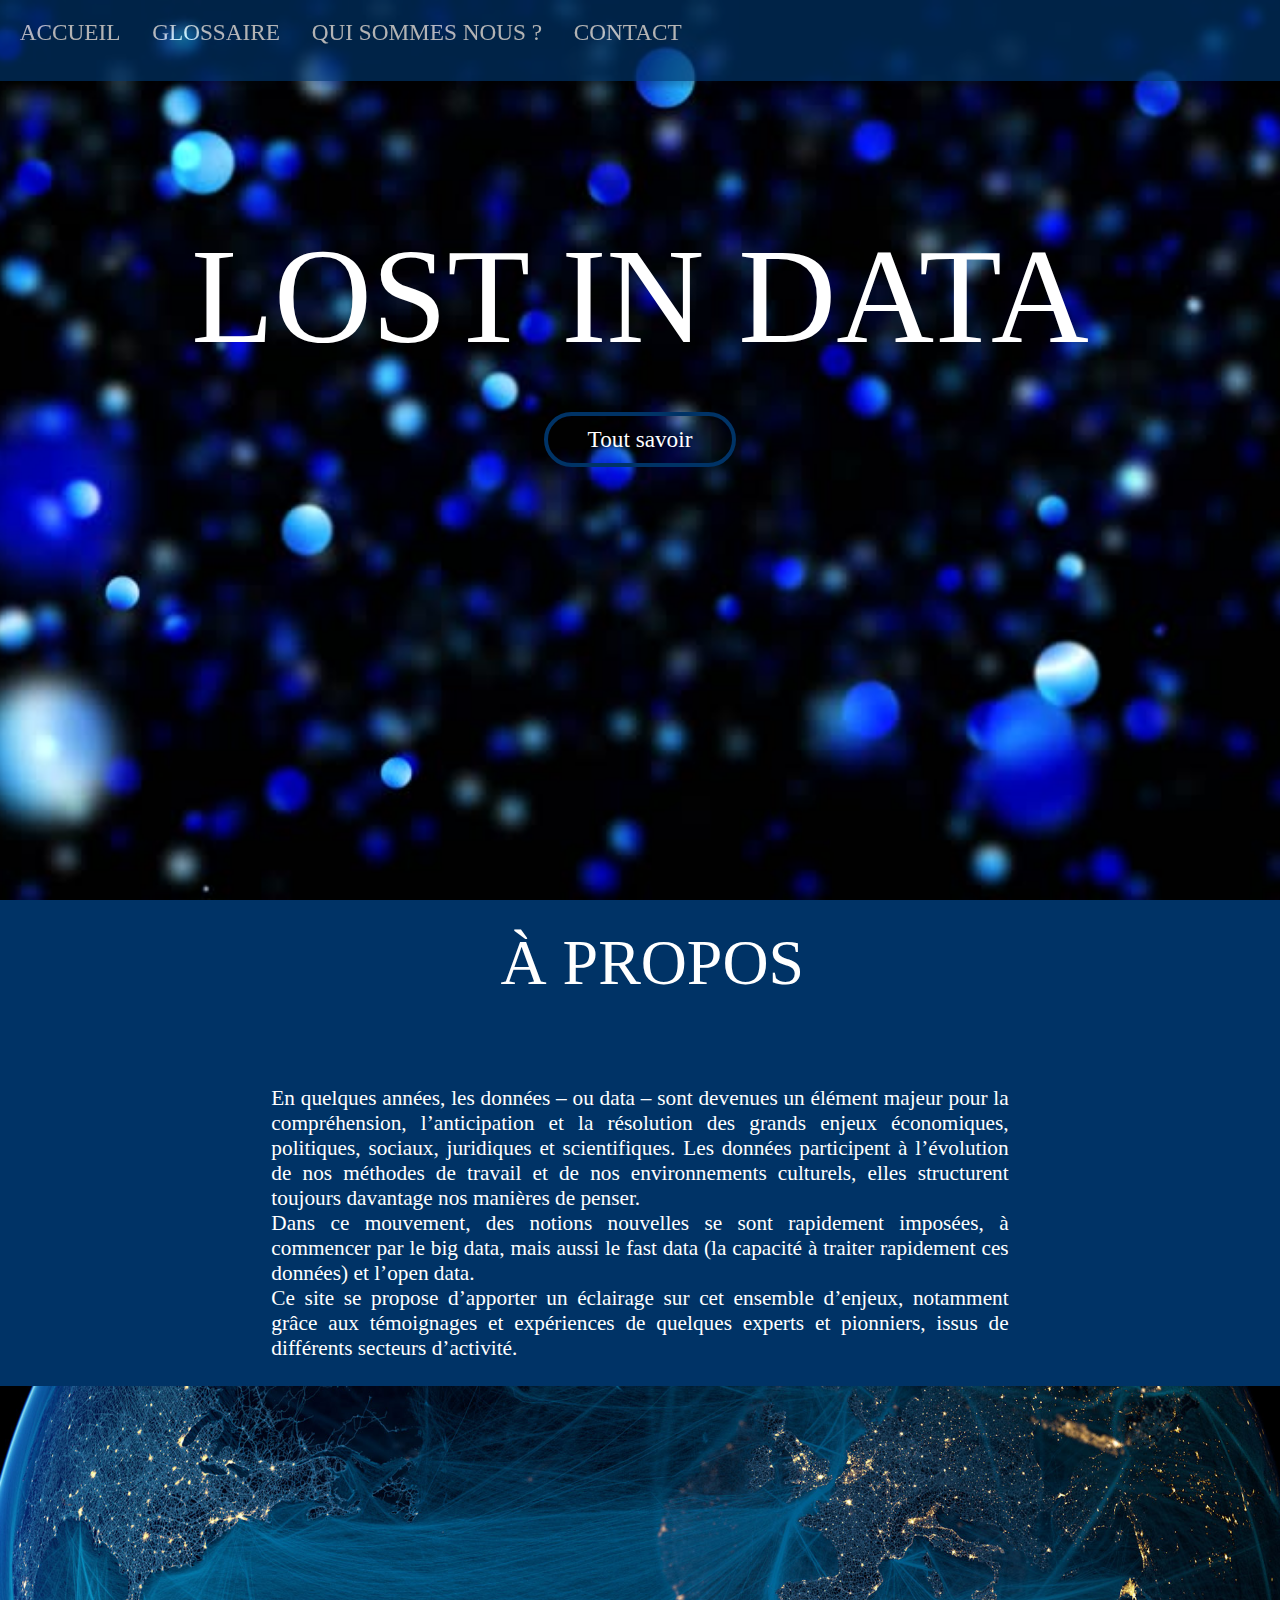
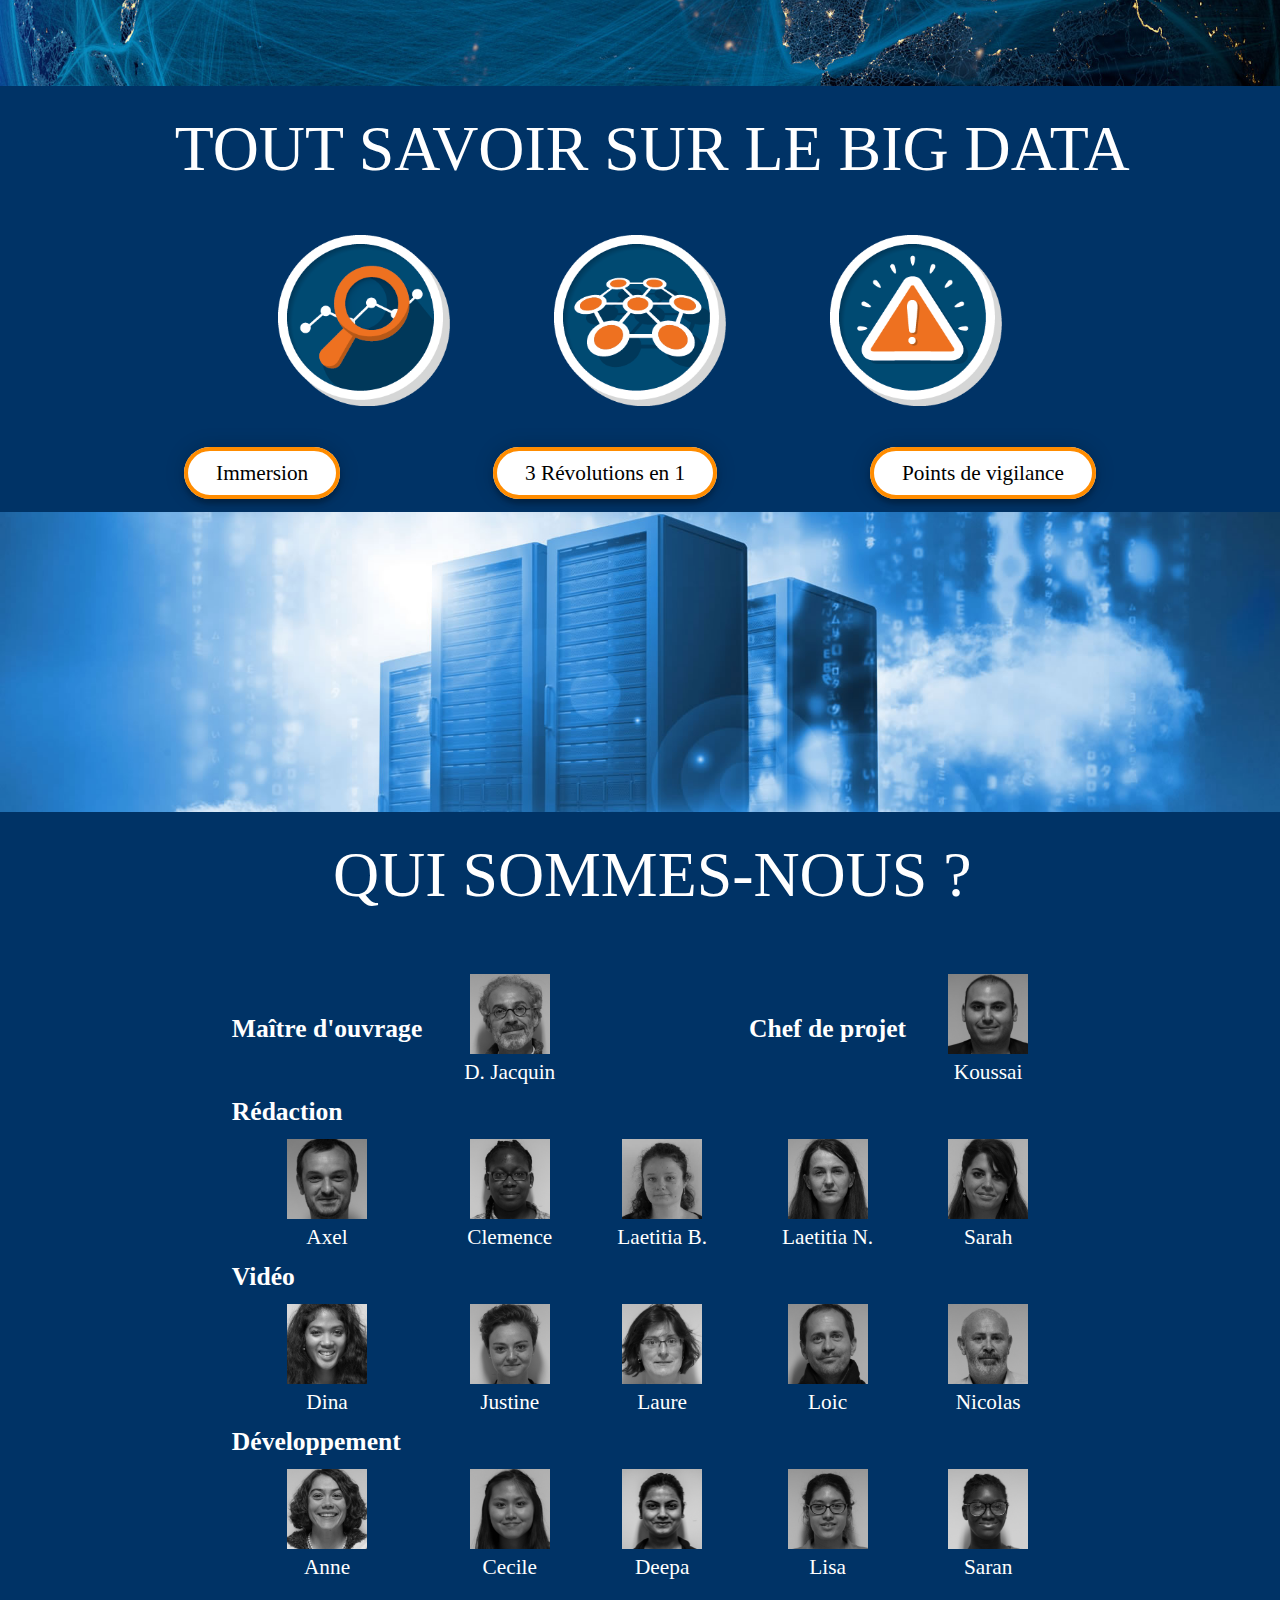
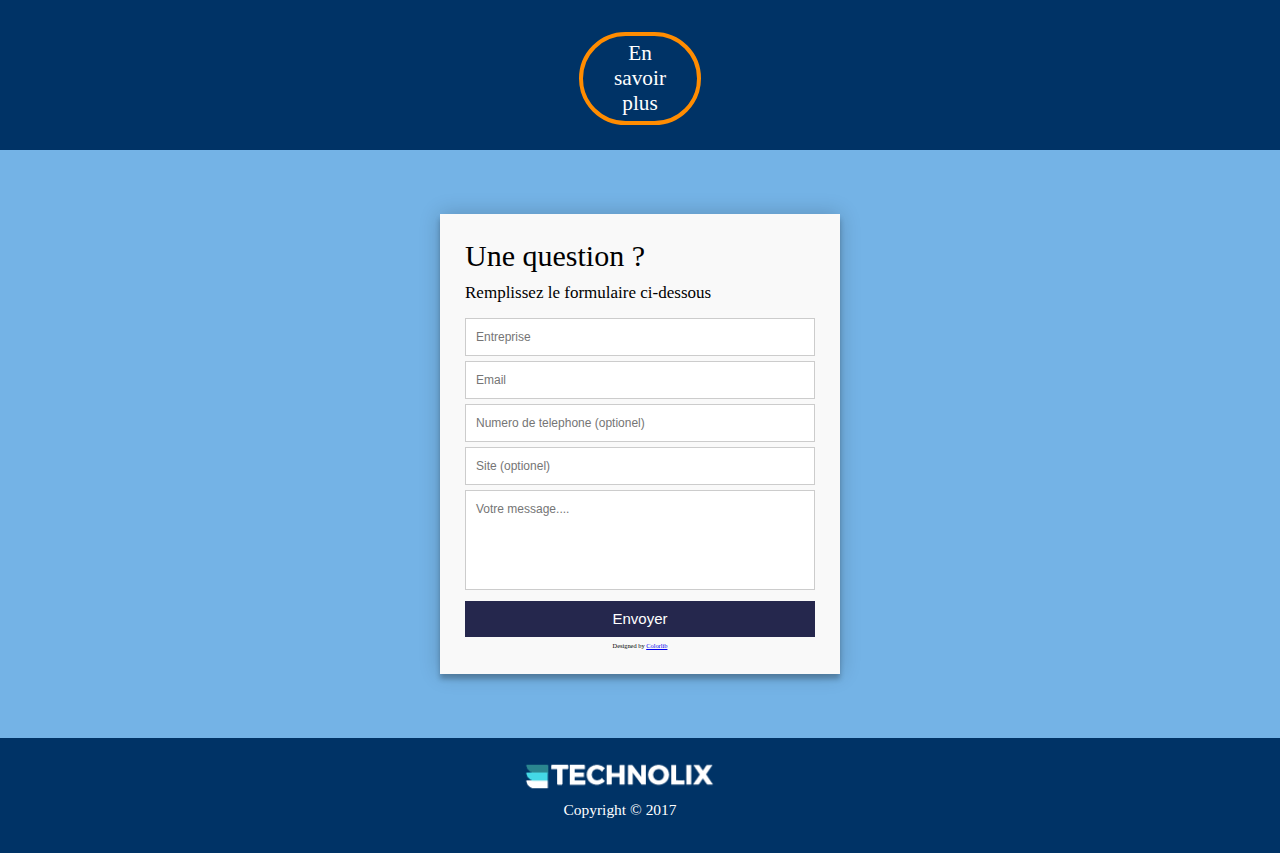
==== commit ddaba7dc: "Add files via upload" ====
--- a/index.html
+++ b/index.html
@@ -12,7 +12,7 @@
 	<header>
 	<!----------------------------------- Titre Principal ----------------------->
 <h1 class="titre-accueil">Lost in Data</h1>
-<a href="#qui" class="button1">En savoir plus</a>
+<a href="#qui" class="button1">Tout savoir</a>
 	</header>
 	</div>
 <!----------------------------------- Menu ---------------------------------->
@@ -64,9 +64,9 @@
 </div>
 
 <div class="buttonlist">
-<a href="article1.html" class="button">Definition</a>
-<a href="article2.html" class="button">Revolution</a>
-<a href="article3.html" class="button">Limites</a>
+<a href="article1.html" class="button">Immersion</a>
+<a href="article2.html" class="button">3 Révolutions en 1</a>
+<a href="article3.html" class="button">Points de vigilance</a>
 	</div>
 		</div>
 <div class="bannerbottom">
@@ -83,15 +83,15 @@
 
 <tr><th colspan="5">Rédaction</th></tr>
 <tr>
-<td><a href=""><img src="Axel.jpg" alt="" height="80px"/></a><p>Axel</p></td><td><a href=""><img src="Clemence.jpg" alt="" height="80px"/></a><p>Clémence</p></td><td><a href=""><img src="Leti.jpg" alt="" height="80px"/></a><p>Laetitia B.</p></td><td><a href=""><img src="Laetitia.jpg" alt="" height="80px"/></a><p>Laetitia N.</p></td><td><a href=""><img src="Sarah.jpg" alt="" height="80px"/></a><p>Sarah</p></td>
+<td><a href=""><img src="Axel.jpg" alt="" height="80px"/></a><p>Axel</p></td><td><a href=""><img src="Clemence.jpg" alt="" height="80px"/></a><p>Clemence</p></td><td><a href=""><img src="Leti.jpg" alt="" height="80px"/></a><p>Laetitia B.</p></td><td><a href="mailto:laetitianaly3@gmail.com"><img src="Laetitia.jpg" alt="" height="80px"/></a><p>Laetitia N.</p></td><td><a href="http://www.linkedin.com/in/sarah-lasaracina-7a2235a7" target="_blank"><img src="Sarah.jpg" alt="" height="80px"/></a><p>Sarah</p></td>
 </tr>
 
 <tr><th colspan="5">Vidéo</th></tr>
-<tr><td><a href=""><img src="Dina.jpg" alt="" height="80px"/></a><p>Dina</p></td><td><a href=""><img src="Justine.jpg" alt="" height="80px"/></a><p>Justine</p></td><td><a href=""><img src="Laure.jpg" alt="" height="80px"/></a><p>Laure</p></td><td><a href=""><img src="Loic.jpg" alt="" height="80px"/></a><p>Loïc</p></td><td><a href=""><img src="Nicolas.jpg" alt="" height="80px"/></a><p>Nicolas</p></td>
+<tr><td><a href=""><img src="Dina.jpg" alt="" height="80px"/></a><p>Dina</p></td><td><a href=""><img src="Justine.jpg" alt="" height="80px"/></a><p>Justine</p></td><td><a href="http://www.linkedin.com/in/laure-bach-barast-0b04133a" target="_blank"><img src="Laure.jpg" alt="" height="80px"/></a><p>Laure</p></td><td><a href="http://www.linkedin.com/in/loïc-godefroy-b00238126" target="_blank"><img src="Loic.jpg" alt="" height="80px"/></a><p>Loic</p></td><td><a href=""><img src="Nicolas.jpg" alt="" height="80px"/></a><p>Nicolas</p></td>
 </tr>
 
 <tr><th colspan="5">Développement</th></tr>
-<tr><td><a href=""><img src="Anne.jpg" alt="" height="80px"/></a><p>Anne</p></td><td><a href=""><img src="Cecile.jpg" alt="" height="80px"/></a><p>Cécile</p></td><td><a href=""><img src="Deepa.jpg" alt="" height="80px"/></a><p>Deepa</p></td><td><a href=""><img src="Lisa.jpg" alt="" height="80px"/></a><p>Lisa</p></td><td><a href=""><img src="Saran.jpg" alt="" height="80px"/></a><p>Saran</p></td>
+<tr><td><a href=""><img src="Anne.jpg" alt="" height="80px"/></a><p>Anne</p></td><td><a href=""><img src="Cecile.jpg" alt="" height="80px"/></a><p>Cecile</p></td><td><a href=""><img src="Deepa.jpg" alt="" height="80px"/></a><p>Deepa</p></td><td><a href=""><img src="Lisa.jpg" alt="" height="80px"/></a><p>Lisa</p></td><td><a href="http://www.linkedin.com/in/saran-kante-894087b8" target="_blank"><img src="Saran.jpg" alt="" height="80px"/></a><p>Saran</p></td>
 </tr>
 </table>
 
@@ -102,37 +102,32 @@
 <div class="contactsection"><a name="contact"></a>
 
 <div class="formulaire">  
-  <form id="contact" action="https://formspree.io/leang.cecile@gmail.com" method="POST">
-  <input type="hidden" name="_cc" value="koussay.houceine@gmail.com","david.jacquin@gmail.com"  />
+  <form id="contact" action="https://formspree.io/leang.cecile@gmail.com" method="post">
+   <input type="hidden" name="_cc" value="david.jacquin@gmail.com" />
 	<input type="hidden" name="_format" value="plain" />
 	<input type="hidden" name="_subject" value="Vous avez reçu un nouveau message !" />
     <h5>Une question ?</h5>
     <h6>Remplissez le formulaire ci-dessous</h6>
     <fieldset>
-	
-	
-	
-      <input name="entreprise" placeholder="Entreprise" type="text" tabindex="1">
+      <input placeholder="Entreprise" type="text" tabindex="1">
     </fieldset>
     <fieldset>
       <input name="_replyto" placeholder="Email" type="email" tabindex="2">
     </fieldset>
     <fieldset>
-      <input name="tel" placeholder="Numero de telephone (optionel)" type="tel" tabindex="3">
+      <input placeholder="Numero de telephone (optionel)" type="tel" tabindex="3">
     </fieldset>
     <fieldset>
-      <input name="site" placeholder="Site (optionel)" type="url" tabindex="4">
+      <input placeholder="Site (optionel)" type="url" tabindex="4">
     </fieldset>
     <fieldset>
-      <textarea name="message" placeholder="Votre message...." tabindex="5"></textarea>
+      <textarea placeholder="Votre message...." tabindex="5"></textarea>
     </fieldset>
     <fieldset>
       <button name="submit" type="submit" id="contact-submit" data-submit="...envoi">Envoyer</button>
     </fieldset>
     <p class="copyright">Designed by <a href="https://colorlib.com" target="_blank" title="Colorlib">Colorlib</a></p>
   </form>
-</div>
-
 </div>
 
 </div>
--- a/main_style.css
+++ b/main_style.css
@@ -105,7 +105,8 @@
 	position:fixed;
 	margin:0 auto;
 	top:0;
-	box-shadow: 0 0 20px 0 rgba(0, 0, 0, 0.2), 0 5px 5px 0 rgba(0, 0, 0, 0.24);
+	box-shadow: 0 0 20px 0 rgba(0, 0, 0, 0.2), 0 5px 5px 0 rgba(0, 0, 0, 0.24);
+	z-index: 1000;
 	}
 	
 nav ul, nav li {
@@ -262,6 +263,24 @@
 	text-align:center;
 	
 }
+
+.artlinks-article{
+	margin:0 auto;
+	display:block;
+	float:none;
+	text-align:center;
+	width:450px;
+}
+
+.artlinks-article a img:hover{
+	
+	background-color:#fff;
+	border-radius:50px;
+	}
+
+.hoverart{
+	background-color:#fff;
+	}
 
 .picto{
 	width:22%;
@@ -313,10 +332,14 @@
 .intro-article{
 	margin:0 auto;
 	text-align:center;
-	margin-bottom:70px;
+	padding-bottom:70px;
 	font-size:1.3em;
 	}
 
+.main-art-3{
+	margin-left:150px;
+	margin-right:150px;
+	}
 
 /*qui sommes-nous*/
 
@@ -350,6 +373,10 @@
   -moz-transition: background 0.3s ease-in-out;
   transition: background-color 0.3s ease-in-out;
 	
+}
+
+figure{
+	float:left;	
 }
 
 /*Glossaire*/
@@ -357,7 +384,21 @@
 .intro-article a{
 	color:#fff;
 	text-decoration:none;
-}
+}
+
+/*article*/
+
+.accordion ul li{
+	
+margin-left:55px;	
+line-height:35px;	
+	
+}
+
+span{
+	font-weight:bold;
+	
+	}
 
 /*Organigramme*/
 table{
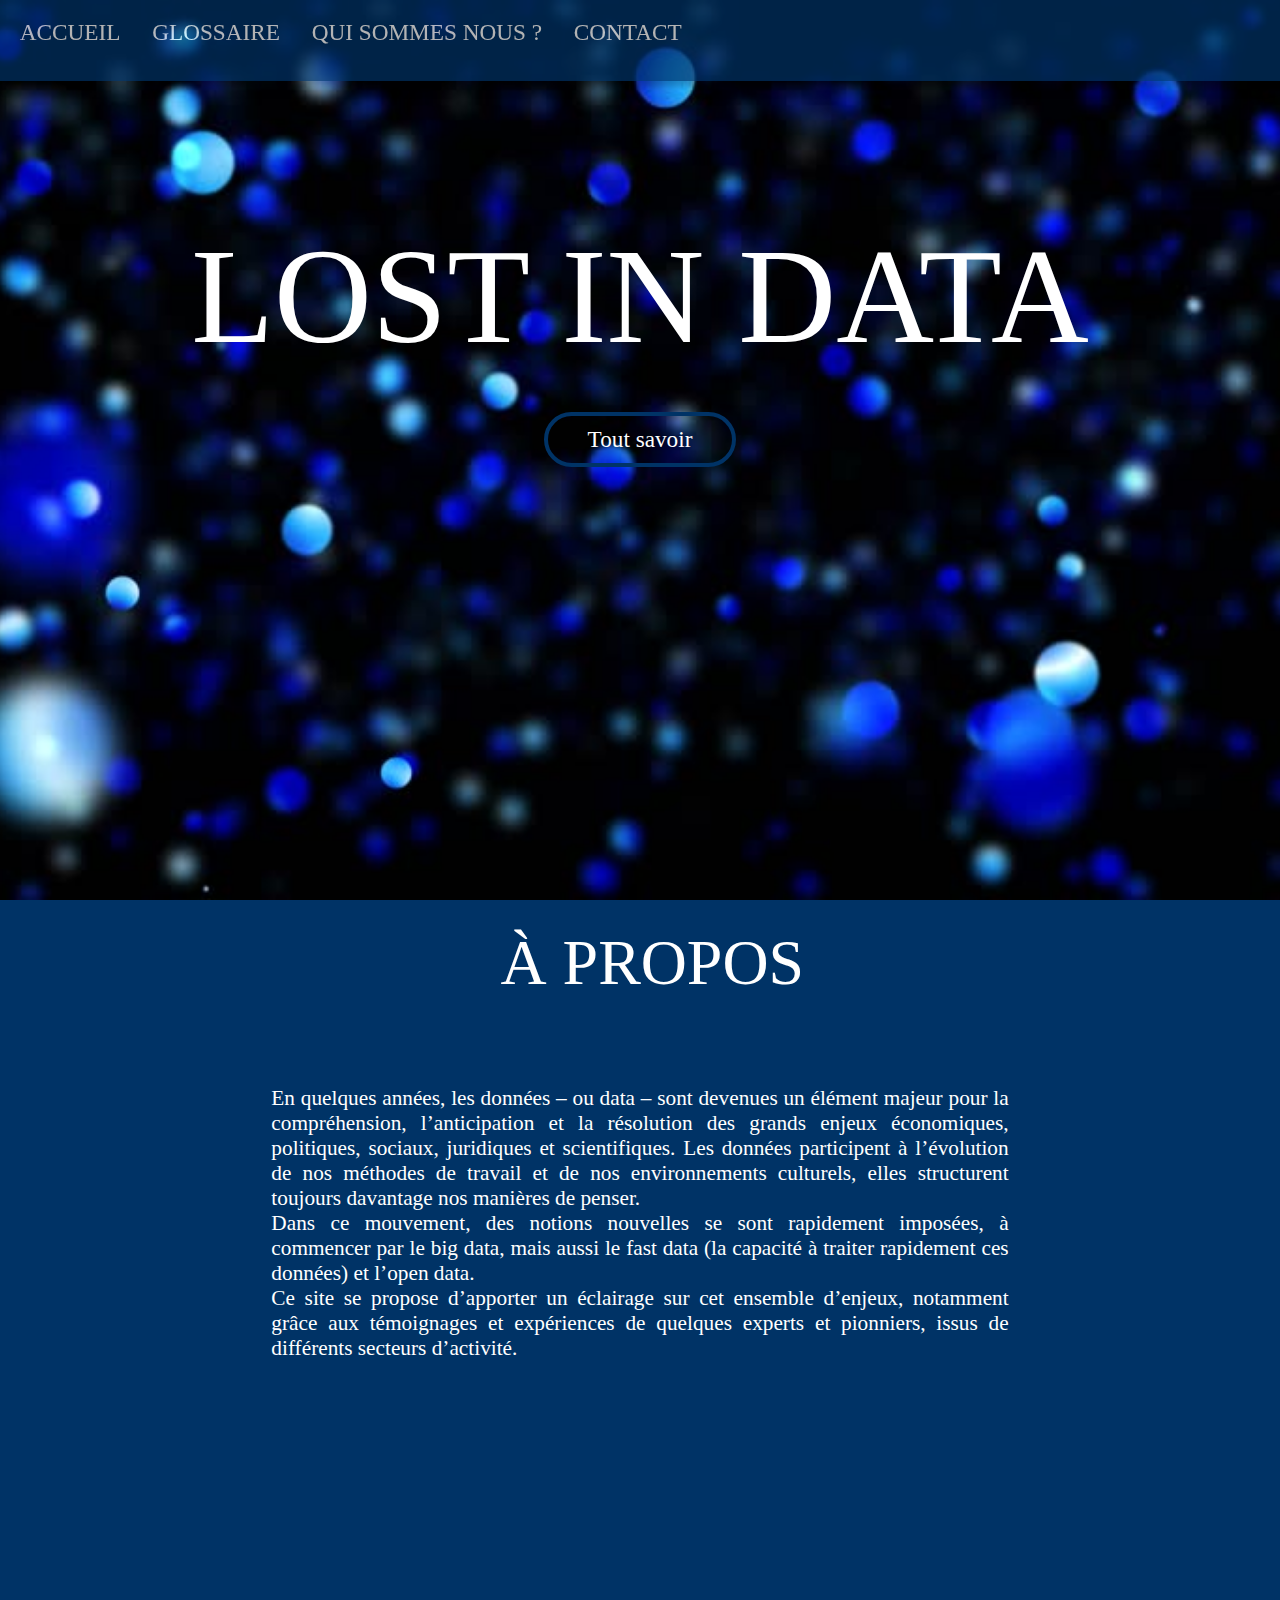
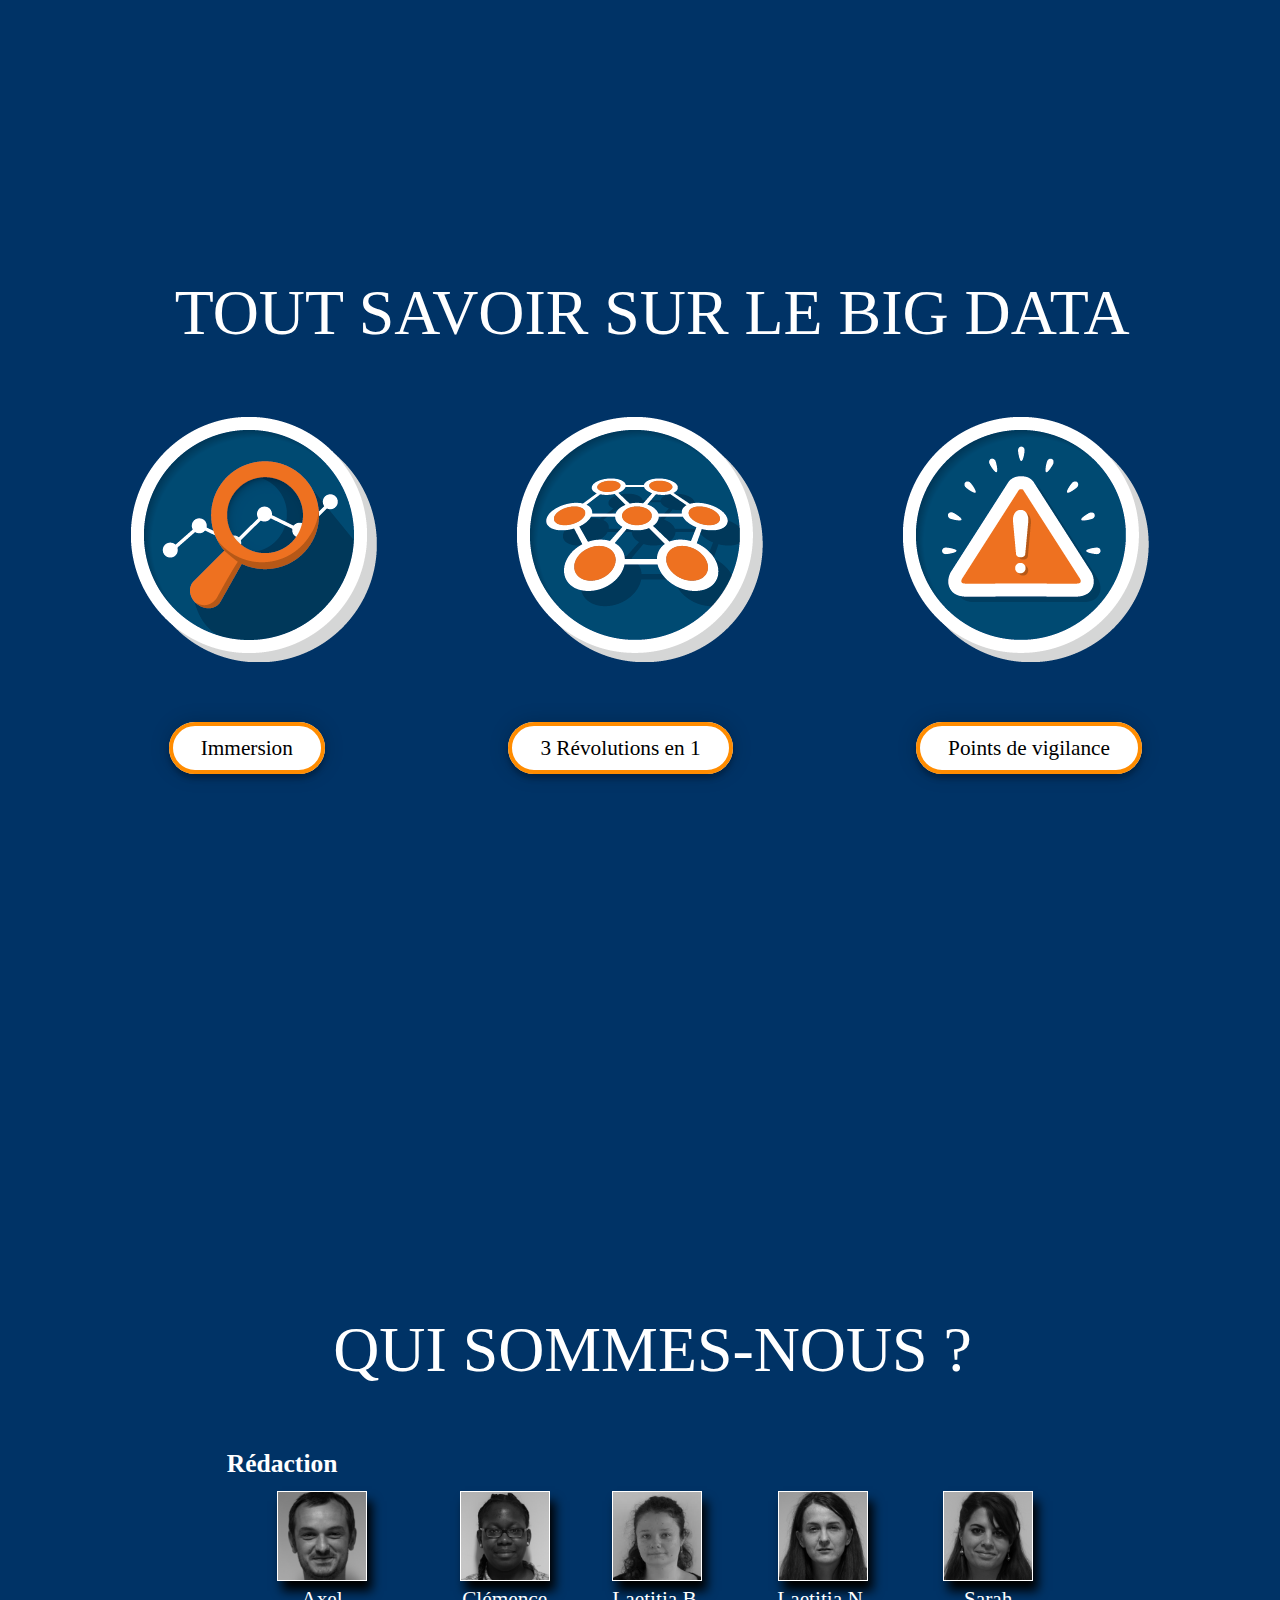
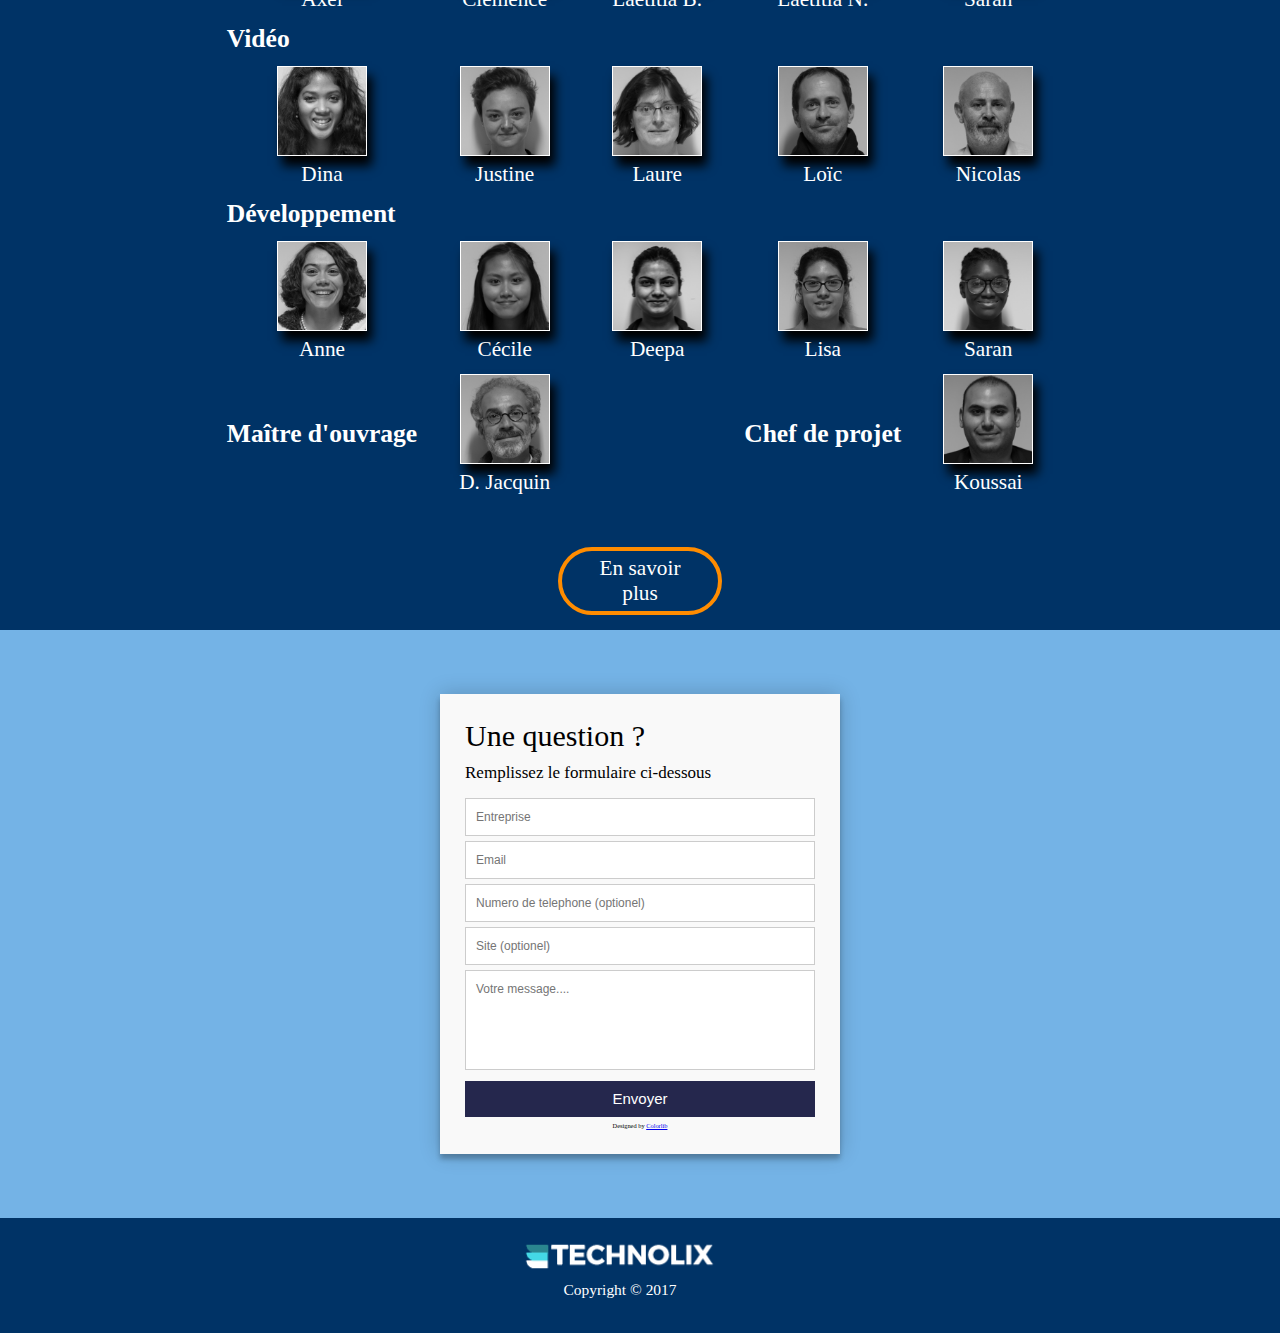
==== commit eeae1203: "Add files via upload" ====
--- a/index.html
+++ b/index.html
@@ -12,7 +12,7 @@
 	<header>
 	<!----------------------------------- Titre Principal ----------------------->
 <h1 class="titre-accueil">Lost in Data</h1>
-<a href="#qui" class="button1">Tout savoir</a>
+<a href="#tout-savoir" class="button1">Tout savoir</a>
 	</header>
 	</div>
 <!----------------------------------- Menu ---------------------------------->
@@ -49,17 +49,17 @@
 </div>
 	<!------------ Section pictogrammes articles -------------->
 
-
+<a name="tout-savoir"></a>
 <div class="toutsavoir">
 
 	<div class="artlinks">
 <h2>Tout savoir sur le Big Data</h2>
 
-<img src="datas.png" alt="introduction" class="picto">
+<img src="datas.png" alt="Introduction" class="picto">
 
-<img src="revolution.png" alt="revolution" class="picto">
+<img src="revolution.png" alt="Revolution" class="picto">
 
-<img src="attention.png" alt="limites" class="picto">
+<img src="attention.png" alt="Limites" class="picto">
 
 </div>
 
@@ -72,26 +72,27 @@
 <div class="bannerbottom">
 </div>
 	<!--------- Section Qui sommes-nous  --------------->
-	<a name="qui"></a>
+	
 	<div class="qui">
-
+<a name="qui"></a>
 <h2>Qui sommes-nous ?</h2>
 
 <table>
-<tr><th>Maître d'ouvrage</th><td><a href=""><img src="David.jpg" alt="" height="80px"/></a><p>D. Jacquin</p></td><td></td><th>Chef de projet</th><td><a href=""><img src="Koussay.jpg" alt=""height="80px"/></a><p>Koussai</p></td>
-</tr>
 
 <tr><th colspan="5">Rédaction</th></tr>
 <tr>
-<td><a href=""><img src="Axel.jpg" alt="" height="80px"/></a><p>Axel</p></td><td><a href=""><img src="Clemence.jpg" alt="" height="80px"/></a><p>Clemence</p></td><td><a href=""><img src="Leti.jpg" alt="" height="80px"/></a><p>Laetitia B.</p></td><td><a href="mailto:laetitianaly3@gmail.com"><img src="Laetitia.jpg" alt="" height="80px"/></a><p>Laetitia N.</p></td><td><a href="http://www.linkedin.com/in/sarah-lasaracina-7a2235a7" target="_blank"><img src="Sarah.jpg" alt="" height="80px"/></a><p>Sarah</p></td>
+<td><a href="mailto:petit.axel@gmail.com"><img src="Axel.jpg" alt="Axel" class="photo-ind"></a><p>Axel</p></td><td><a href="mailto:clemence.bolinga@yahoo.fr"><img src="Clemence.jpg" alt="Clémence" class="photo-ind"></a><p>Clémence</p></td><td><a href="mailto:laetitiabossu@gmail.com"><img src="Leti.jpg" alt="Laetitia B." class="photo-ind"></a><p>Laetitia B.</p></td><td><a href="mailto:laetitianaly3@gmail.com"><img src="Laetitia.jpg" alt="Laetitia N." class="photo-ind"></a><p>Laetitia N.</p></td><td><a href="http://www.linkedin.com/in/sarah-lasaracina-7a2235a7" target="_blank"><img src="Sarah.jpg" alt="Sarah" class="photo-ind"></a><p>Sarah</p></td>
 </tr>
 
 <tr><th colspan="5">Vidéo</th></tr>
-<tr><td><a href=""><img src="Dina.jpg" alt="" height="80px"/></a><p>Dina</p></td><td><a href=""><img src="Justine.jpg" alt="" height="80px"/></a><p>Justine</p></td><td><a href="http://www.linkedin.com/in/laure-bach-barast-0b04133a" target="_blank"><img src="Laure.jpg" alt="" height="80px"/></a><p>Laure</p></td><td><a href="http://www.linkedin.com/in/loïc-godefroy-b00238126" target="_blank"><img src="Loic.jpg" alt="" height="80px"/></a><p>Loic</p></td><td><a href=""><img src="Nicolas.jpg" alt="" height="80px"/></a><p>Nicolas</p></td>
+<tr><td><a href="mailto:dradao91@gmail.com"><img src="Dina.jpg" alt="Dina" class="photo-ind"></a><p>Dina</p></td><td><a href="https://www.linkedin.com/in/justine-gaucherand-9a91a496/"><img src="Justine.jpg" alt="Justine" class="photo-ind"></a><p>Justine</p></td><td><a href="http://www.linkedin.com/in/laure-bach-barast-0b04133a" target="_blank"><img src="Laure.jpg" alt="Laure" class="photo-ind"></a><p>Laure</p></td><td><a href="http://www.linkedin.com/in/loïc-godefroy-b00238126" target="_blank"><img src="Loic.jpg" alt="Loïc" class="photo-ind"></a><p>Loïc</p></td><td><a href="https://www.linkedin.com/in/nicolas-weinberg-a53211142/"><img src="Nicolas.jpg" alt="Nicolas" class="photo-ind"></a><p>Nicolas</p></td>
 </tr>
 
 <tr><th colspan="5">Développement</th></tr>
-<tr><td><a href=""><img src="Anne.jpg" alt="" height="80px"/></a><p>Anne</p></td><td><a href=""><img src="Cecile.jpg" alt="" height="80px"/></a><p>Cecile</p></td><td><a href=""><img src="Deepa.jpg" alt="" height="80px"/></a><p>Deepa</p></td><td><a href=""><img src="Lisa.jpg" alt="" height="80px"/></a><p>Lisa</p></td><td><a href="http://www.linkedin.com/in/saran-kante-894087b8" target="_blank"><img src="Saran.jpg" alt="" height="80px"/></a><p>Saran</p></td>
+<tr><td><a href="https://www.linkedin.com/in/anne-rivi%C3%A8re-529113137/"><img src="Anne.jpg" alt="Anne" class="photo-ind"></a><p>Anne</p></td><td><a href="https://www.linkedin.com/in/c%C3%A9cile-leang-5b6182122/"><img src="Cecile.jpg" alt="Cécile" class="photo-ind"></a><p>Cécile</p></td><td><a href="mailto:deepahans.sparks@gmail.com"><img src="Deepa.jpg" alt="Deepa" class="photo-ind"></a><p>Deepa</p></td><td><a href="mailto:lopes.m.lisa@gmail.com"><img src="Lisa.jpg" alt="Lisa" class="photo-ind"></a><p>Lisa</p></td><td><a href="http://www.linkedin.com/in/saran-kante-894087b8" target="_blank"><img src="Saran.jpg" alt="Saran" class="photo-ind"></a><p>Saran</p></td>
+</tr>
+
+<tr><th>Maître d'ouvrage</th><td><a href="https://www.linkedin.com/in/david-jacquin-0034909/"><img src="David.jpg" alt="D. Jacquin" class="photo-ind"></a><p>D. Jacquin</p></td><td></td><th>Chef de projet</th><td><a href="https://www.linkedin.com/in/koussai-houssine-32375b106/"><img src="Koussay.jpg" alt="Koussai" class="photo-ind"></a><p>Koussai</p></td>
 </tr>
 </table>
 
--- a/main_style.css
+++ b/main_style.css
@@ -51,6 +51,22 @@
 
 .header3{
 	background:url(banner3.jpg); 
+    background-position: center;
+    background-repeat: no-repeat;
+    background-size: 100% 100%;
+	height:45%;
+}
+
+.header4{
+	background:url(banner6.jpg); 
+    background-position: center;
+    background-repeat: no-repeat;
+    background-size: 100% 100%;
+	height:45%;
+}
+
+.header5{
+	background:url(banner7.jpg); 
     background-position: center;
     background-repeat: no-repeat;
     background-size: 100% 100%;
@@ -205,7 +221,7 @@
 
 .apropos{
 background-color:#003366;
-height:100%;
+height:600px;
 padding:2%;
 
 }
@@ -236,21 +252,27 @@
 /*bannieres de sepparation*/
 
 .bannertop{
-	height:300px;
+	height:350px;
 	background:url(banner1.jpg);
 	background-size:cover;
+	background-repeat: no-repeat;
+	background-attachment: fixed;
+	background-position:center;
 }
 
 .bannerbottom{
-	height:300px;
+	height:350px;
 	background:url(banner5.jpg);
 	background-size:cover;
+	background-repeat: no-repeat;
+	background-attachment: fixed;
+	
 }
 /*section pictos*/
 
 .toutsavoir{
 	background-color:#003366;
-	height:100%;
+	height:700px;
 	margin:0;
 	top:0;
 	padding:2%;
@@ -266,16 +288,20 @@
 
 .artlinks-article{
 	margin:0 auto;
-	display:block;
 	float:none;
 	text-align:center;
-	width:450px;
+	width:100%;
+}
+
+.artlinks-article .picto{
+	height:80px;
+	margin:2%;
 }
 
 .artlinks-article a img:hover{
 	
 	background-color:#fff;
-	border-radius:50px;
+	border-radius:150px;
 	}
 
 .hoverart{
@@ -283,10 +309,9 @@
 	}
 
 .picto{
-	width:22%;
+	
 	height:22%;
-	padding:4%;
-
+	margin:5.5%;
 }
 
 .buttonlist{
@@ -305,7 +330,7 @@
     text-align:center;
     font-size:1em;
 	border:solid 4px #FF8C00;
-	margin-left:6%;
+	margin-left:8.5%;
 	margin-right:6%;
 	border-radius:50px;
 	text-decoration: none;
@@ -340,16 +365,47 @@
 	margin-left:150px;
 	margin-right:150px;
 	}
+	
+figure{
+	float:left;
+	padding-right:20px;
+	}
+	
+.figure_1{
+	float:right;
+	padding-left:20px;
+	}
+
+iframe{
+	margin:0 auto;
+	display:block;
+	}
+	
+.illustration{
+	height:310px;
+	width:450px
+	
+}
+
 
 /*qui sommes-nous*/
 
 .qui{
-	height:100%;
+	height:930px;
 	background-color:#003366;
-	padding:2%;
-}
-
-
+	padding:1%;
+
+}
+
+.photo-ind{
+	height:90px;
+	box-shadow: 5px 10px 10px #000;
+	border: solid 0.5px #fff;
+}
+
+.photo-ind:hover{
+	opacity:0.6;
+}
 .button-qui-sommes-nous {
 	background-color:transparent;
     color: #fff;
@@ -360,7 +416,7 @@
 	margin: 0 auto;
 	border: solid 4px #FF8C00;
 	border-radius:50px;
-	width:10%;
+	width:13%;
 	text-decoration:none;
 	
 }
@@ -374,9 +430,10 @@
   transition: background-color 0.3s ease-in-out;
 	
 }
-
-figure{
-	float:left;	
+
+.infos{
+	text-align:left
+	
 }
 
 /*Glossaire*/
@@ -563,4 +620,6 @@
 
 .logotechnolix{
 	width:200px;
-	}
+	}
+
+
